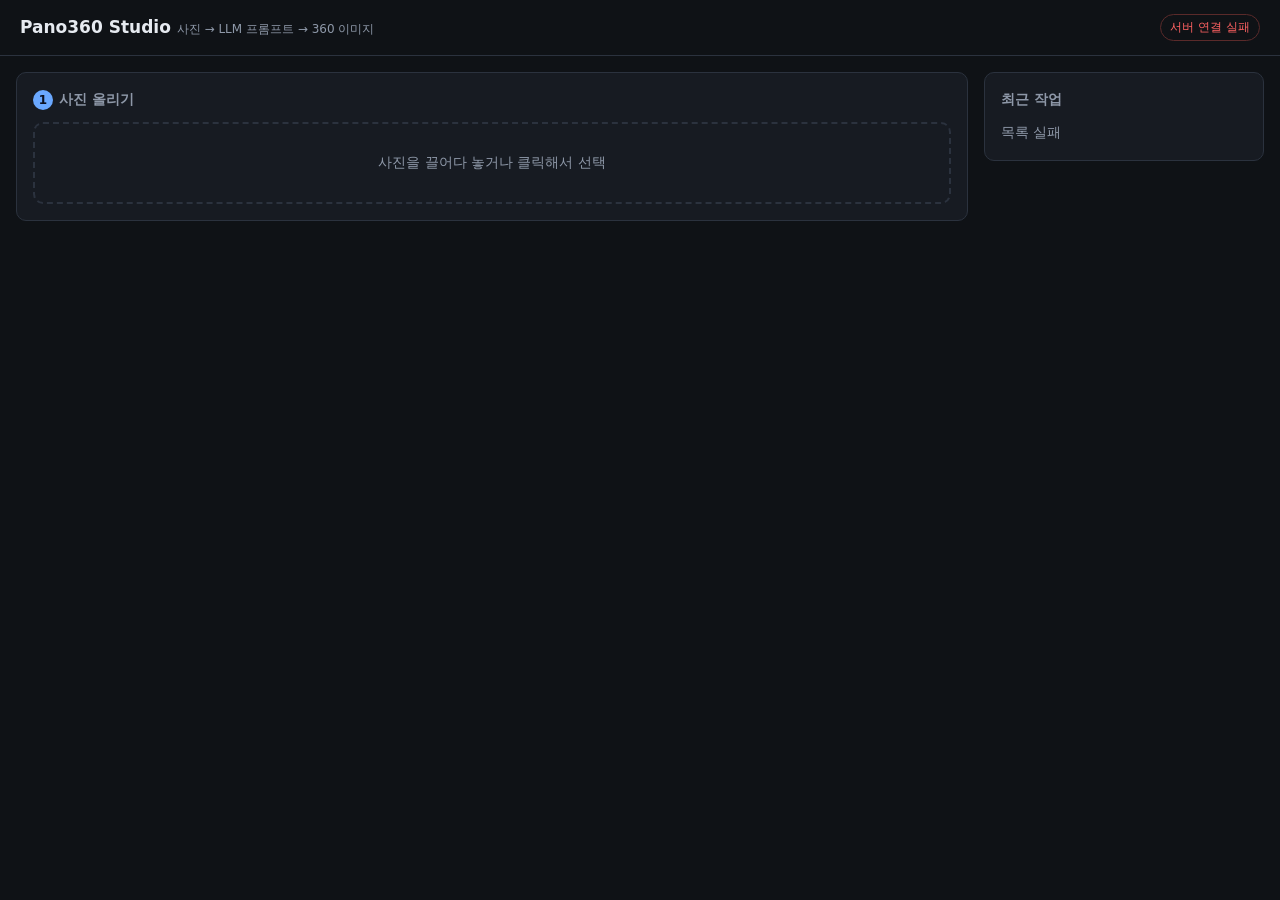
==== pano360_web/static/index.html @ eda64c33 "pix1 웹환경에서 llm을 통한 이미지 분석을 통해 손 쉽게 업스케일 가능 + 이음새를 최소화한 모델로 변경 + 화질 상승에 한계를 아직 고민중" ====
<!doctype html>
<html lang="ko">
<head>
<meta charset="utf-8">
<meta name="viewport" content="width=device-width, initial-scale=1">
<title>Pano360 Studio</title>
<style>
  :root{--bg:#0f1216;--panel:#171b22;--panel2:#1d222b;--line:#2b323e;--ink:#e6eaf0;--muted:#8e98a8;--acc:#6aa8ff;--ok:#3ecf8e;--warn:#f5a524;--err:#ff6262;color-scheme:dark}
  *{box-sizing:border-box}
  body{margin:0;background:var(--bg);color:var(--ink);font:14px/1.55 "Pretendard","Malgun Gothic",system-ui,sans-serif}
  header{display:flex;flex-wrap:wrap;gap:12px;align-items:center;justify-content:space-between;padding:14px 20px;border-bottom:1px solid var(--line);position:sticky;top:0;background:var(--bg);z-index:5}
  h1{font-size:17px;margin:0}
  .chips{display:flex;gap:8px;flex-wrap:wrap}
  .chip{font-size:12px;padding:3px 9px;border-radius:99px;border:1px solid var(--line);color:var(--muted)}
  .chip.ok{color:var(--ok);border-color:#2a5a46}.chip.bad{color:var(--err);border-color:#5a2a2a}
  .wrap{display:grid;grid-template-columns:minmax(0,1fr) 280px;gap:16px;max-width:1400px;margin:0 auto;padding:16px}
  @media(max-width:1000px){.wrap{grid-template-columns:1fr}}
  .card{background:var(--panel);border:1px solid var(--line);border-radius:10px;padding:16px;margin-bottom:16px}
  .card h2{font-size:14px;margin:0 0 12px;color:var(--muted);font-weight:600}
  .step{display:inline-block;width:20px;height:20px;border-radius:50%;background:var(--acc);color:#0b1020;text-align:center;font-size:12px;line-height:20px;margin-right:6px;font-weight:700}
  #drop{border:2px dashed var(--line);border-radius:10px;padding:28px;text-align:center;cursor:pointer;color:var(--muted)}
  #drop.over{border-color:var(--acc);color:var(--ink)}
  .row{display:flex;gap:12px;flex-wrap:wrap;align-items:flex-end}
  .row>*{flex:1 1 160px}
  label{display:block;font-size:12px;color:var(--muted);margin-bottom:4px}
  input,select,textarea{width:100%;background:var(--panel2);color:var(--ink);border:1px solid var(--line);border-radius:6px;padding:7px 9px;font:inherit}
  textarea{min-height:92px;resize:vertical;font-size:13px;line-height:1.45}
  button{background:var(--panel2);color:var(--ink);border:1px solid var(--line);border-radius:6px;padding:9px 14px;font:inherit;cursor:pointer}
  button.primary{background:var(--acc);border-color:var(--acc);color:#0b1020;font-weight:700}
  button:disabled{opacity:.4;cursor:default}
  .muted{color:var(--muted)}.err{color:var(--err)}.warn{color:var(--warn)}
  .src{display:flex;gap:14px;align-items:flex-start;margin-top:12px}
  .src img{max-width:220px;max-height:160px;border-radius:6px;border:1px solid var(--line)}
  .ctrl img{width:100%;border-radius:6px;border:1px solid var(--line);display:block;margin-top:10px;aspect-ratio:2/1;object-fit:contain;background:#000}
  .note{background:var(--panel2);border-radius:8px;padding:10px 12px;margin-top:10px;font-size:13px}
  .bar{height:6px;background:var(--panel2);border-radius:3px;overflow:hidden;margin-top:10px}.bar i{display:block;height:100%;width:0;background:var(--acc);transition:width .3s}
  .results{display:grid;gap:12px}
  .results img{width:100%;border-radius:6px;border:1px solid var(--line);cursor:zoom-in}
  #viewer{width:100%;aspect-ratio:16/9;border-radius:8px;border:1px solid var(--line);background:#000;cursor:grab;display:none;touch-action:none}
  .attempt{border-top:1px solid var(--line);padding:10px 0;font-size:13px}
  .attempt summary{cursor:pointer}
  .runs .r{display:flex;gap:8px;padding:8px;border-radius:6px;cursor:pointer;align-items:center}
  .runs .r:hover{background:var(--panel2)}
  .runs img{width:56px;height:42px;object-fit:cover;border-radius:4px}
  .runs .t{font-size:12px;line-height:1.35;overflow:hidden}
  details>summary{color:var(--muted);cursor:pointer;font-size:12px;margin-top:8px}
  pre{white-space:pre-wrap;word-break:break-word;font-size:12px;background:var(--panel2);padding:10px;border-radius:6px}
  .hidden{display:none}
</style>
</head>
<body>
<header>
  <h1>Pano360 Studio <span class="muted" style="font-weight:400;font-size:12px">사진 → LLM 프롬프트 → 360 이미지</span></h1>
  <div class="chips" id="chips"></div>
</header>

<div class="wrap">
<main>
  <section class="card">
    <h2><span class="step">1</span>사진 올리기</h2>
    <div id="drop">사진을 끌어다 놓거나 클릭해서 선택<input id="file" type="file" accept="image/*" hidden></div>
    <div class="src hidden" id="srcbox">
      <img id="srcimg" alt="">
      <div style="flex:1">
        <div id="srcinfo" class="muted"></div>
        <div id="erpbox" class="note hidden">
          <b>이미 360(2:1) 이미지예요.</b> 다시 생성하지 않고 <b>Quest 3용 8K 화질 개선</b>만 해요
          (이음새 패딩 → AI 업스케일 → 블렌드 → 디더).
          <div class="row" style="margin-top:10px;align-items:center">
            <div style="flex:0 0 240px"><select id="backend2"></select></div>
            <div style="flex:0 0 auto"><button class="primary" id="enhance">8K 화질 개선 실행</button></div>
            <div style="flex:0 0 auto"><button id="polebtn2" title="발밑·하늘 꼭대기를 다시 그린 뒤 8K 화질 개선">발밑·하늘 보정 + 8K</button></div>
          </div>
          <div class="muted" style="font-size:12px;margin-top:6px">일반 사진처럼 다시 360으로 만들고 싶으면 아래 분석을 그대로 써도 돼요(권장하지 않음).</div>
        </div>
        <label style="margin-top:10px">작업자 메모 (선택 · 장소명, 강조할 요소, 피할 것 등)</label>
        <input id="note" placeholder="예: 순천 승선교, 계곡 물소리 느낌. 사람은 넣지 말 것">
        <div class="row" style="margin-top:10px;align-items:center">
          <div style="flex:0 0 220px"><select id="model" title="분석 모델"></select></div>
          <div style="flex:0 0 auto"><button class="primary" id="analyze">LLM으로 프롬프트 분석</button></div>
        </div>
        <span id="anstate" class="muted" style="margin-left:8px"></span>
      </div>
    </div>
  </section>

  <section class="card hidden" id="anacard">
    <h2><span class="step">2</span>분석 결과 · 배치</h2>
    <div class="note" id="summary"></div>
    <div class="note warn" id="tips"></div>
    <div class="row" style="margin-top:14px">
      <div><label>yaw (° · +오른쪽)</label><input type="number" id="yaw" step="1"></div>
      <div><label>pitch (° · +위)</label><input type="number" id="pitch" step="0.5"></div>
      <div><label>가로 화각 hFOV (°) <span id="hfovsrc"></span></label><input type="number" id="hfov" step="1" min="10" max="170"></div>
      <div><label>세로 화각 vFOV (비우면 자동)</label><input type="number" id="vfov" step="1"></div>
    </div>
    <div class="ctrl"><img id="ctrlimg" alt=""></div>
    <div class="muted" style="font-size:12px;margin-top:6px">초록 부분을 AI가 채워요. 사진이 너무 크거나 작게 붙으면 hFOV를, 수평선이 기울어 보이면 pitch를 조정하세요.</div>
  </section>

  <section class="card hidden" id="promptcard">
    <h2><span class="step">3</span>프롬프트 (수정 가능)</h2>
    <label>1차 아웃페인트 · Positive <span class="muted">(LoRA 트리거 문장으로 시작해야 해요)</span></label>
    <textarea id="p_pos"></textarea>
    <label style="margin-top:10px">1차 아웃페인트 · Negative</label>
    <textarea id="p_neg"></textarea>
    <label style="margin-top:10px">이음새 복원 · Positive</label>
    <textarea id="p_spos" style="min-height:70px"></textarea>
    <label style="margin-top:10px">이음새 복원 · Negative</label>
    <textarea id="p_sneg" style="min-height:60px"></textarea>
    <details><summary>LLM 원본 응답 (재료)</summary><pre id="raw"></pre></details>
    <details style="margin-top:6px"><summary>생성 설정 (화질 실험용 · 시드 고정하고 하나씩 바꿔 비교)</summary>
      <div class="row" style="margin-top:8px">
        <div><label>steps</label><input id="g_steps" type="number" min="10" max="60"></div>
        <div><label>CFG <span class="muted">(낮추면 덜 과장·덜 쨍함)</span></label><input id="g_cfg" type="number" step="0.1" min="1" max="8"></div>
        <div><label>LoRA 강도</label><input id="g_lora" type="number" step="0.05" min="0" max="1.5"></div>
        <div><label>이음새 denoise</label><input id="g_seam" type="number" step="0.05" min="0.3" max="1"></div>
      </div>
    </details>

    <div class="row" style="margin-top:14px">
      <div><label>실행 위치</label><select id="backend"></select></div>
      <div><label>시드 (1차)</label><input id="seed1" placeholder="비우면 랜덤"></div>
      <div><label>시드 (이음새)</label><input id="seed2" placeholder="비우면 랜덤"></div>
      <div><button class="primary" id="gen" style="width:100%">360 이미지 생성</button></div>
    </div>
  </section>

  <section class="card hidden" id="jobcard">
    <h2><span class="step">4</span>결과</h2>
    <div id="jobtext" class="muted"></div>
    <div class="bar"><i id="bar"></i></div>
    <canvas id="viewer" title="미리보기 화면 (드래그로 둘러보기 · 휠로 확대). 저장은 아래 '360 이미지 다운로드' 버튼을 쓰세요"></canvas>
    <div class="results" id="results" style="margin-top:12px"></div>
    <div id="attempts" style="margin-top:12px"></div>
  </section>
</main>

<aside>
  <div class="card runs">
    <h2>최근 작업</h2>
    <div id="runs" class="muted">불러오는 중…</div>
  </div>
</aside>
</div>

<script>
const $ = id => document.getElementById(id);
let cfg = null, run = null, timer = null, ctrlTimer = null;

async function api(path, opts = {}) {
  const r = await fetch(path, opts);
  const j = await r.json().catch(() => ({error: `HTTP ${r.status}`}));
  if (!r.ok || j.error) throw new Error(j.error || `HTTP ${r.status}`);
  return j;
}
const post = (path, body) => api(path, {method: "POST", headers: {"Content-Type": "application/json"}, body: JSON.stringify(body)});
const esc = s => String(s ?? "").replace(/[&<>"]/g, c => ({"&":"&amp;","<":"&lt;",">":"&gt;",'"':"&quot;"}[c]));

async function init() {
  try {
    cfg = await api("/api/config");
    const chip = (ok, t) => `<span class="chip ${ok ? "ok" : "bad"}">${t}</span>`;
    $("model").innerHTML = cfg.openai_models.map(m => `<option>${esc(m)}</option>`).join("");
    $("model").value = cfg.openai_model;
    $("chips").innerHTML = chip(cfg.openai_ready, `OpenAI · 기본 ${cfg.openai_model}`) +
      cfg.backends.map(b => chip(b.ok, b.label)).join("") +
      `<span class="chip">${esc(cfg.workflow)}</span>` +
      `<span class="chip" title="${esc(cfg.version)}">v ${esc((cfg.version || "?").split(" ").slice(0, 2).join(" "))}</span>`;
    $("backend").innerHTML = cfg.backends.map(b =>
      `<option value="${b.name}">${esc(b.label)}${b.ok ? "" : " (연결 안 됨)"}</option>`).join("");
    $("backend2").innerHTML = $("backend").innerHTML;
    const first = cfg.backends.find(b => b.ok); if (first) { $("backend").value = first.name; $("backend2").value = first.name; }
    const g = cfg.gen_defaults || {};
    $("g_steps").value = g.steps ?? ""; $("g_cfg").value = g.cfg ?? ""; $("g_lora").value = g.lora_strength ?? ""; $("g_seam").value = g.seam_denoise ?? "";
  } catch (e) { $("chips").innerHTML = `<span class="chip bad">서버 연결 실패</span>`; }
  loadRuns();
}

async function loadRuns() {
  try {
    const rs = await api("/api/runs");
    $("runs").innerHTML = rs.length ? rs.map(r => `
      <div class="r" data-id="${r.run_id}">
        <img src="${r.last && r.last.files[0] ? r.last.files[0].url : r.thumb}" alt="">
        <div class="t"><div>${esc(r.name || r.run_id)}</div><div class="muted">${r.run_id.slice(0, 15)} · ${r.attempts}회</div></div>
      </div>`).join("") : "아직 없어요";
    document.querySelectorAll(".runs .r").forEach(el => el.onclick = () => openRun(el.dataset.id));
  } catch (e) { $("runs").textContent = "목록 실패"; }
}

// ---------- 1. 업로드
async function upload(file) {
  $("srcbox").classList.remove("hidden");
  $("srcimg").src = URL.createObjectURL(file);
  $("srcinfo").textContent = "업로드 중…";
  ["anacard", "promptcard", "jobcard"].forEach(id => $(id).classList.add("hidden"));
  const fd = new FormData(); fd.append("image", file);
  try {
    run = await api("/api/upload", {method: "POST", body: fd});
    $("srcinfo").innerHTML = `${run.width} × ${run.height}px` + (run.is_erp ? " · 360 이미지" : (run.exif_hfov ? ` · EXIF 화각 ${run.exif_hfov}°` : " · EXIF 화각 없음 (LLM이 추정)"));
    $("erpbox").classList.toggle("hidden", !run.is_erp);
    loadRuns();
  } catch (e) { $("srcinfo").innerHTML = `<span class="err">${esc(e.message)}</span>`; }
}

// ---------- 2. 분석
async function analyze() {
  $("analyze").disabled = true; $("anstate").textContent = "분석 중… (10~40초)";
  try {
    const r = await post("/api/analyze", {run_id: run.run_id, note: $("note").value, model: $("model").value});
    showAnalysis(r.analysis, r.placement, r.prompts);
    const u = r.usage || {};
    $("anstate").textContent = `${r.model} · 입력 ${u.input_tokens ?? "?"} / 출력 ${u.output_tokens ?? "?"} 토큰`;
  } catch (e) { $("anstate").innerHTML = `<span class="err">${esc(e.message)}</span>`; }
  $("analyze").disabled = false;
}

function showAnalysis(a, pl, pr) {
  $("anacard").classList.remove("hidden"); $("promptcard").classList.remove("hidden");
  $("summary").textContent = a.summary_ko; $("tips").textContent = "주의 · " + a.tips_ko;
  $("yaw").value = pl.yaw; $("pitch").value = pl.pitch; $("hfov").value = pl.hfov; $("vfov").value = pl.vfov ?? "";
  $("hfovsrc").textContent = pl.hfov_source ? `· ${pl.hfov_source}` : "";
  $("p_pos").value = pr.positive; $("p_neg").value = pr.negative;
  $("p_spos").value = pr.seam_positive; $("p_sneg").value = pr.seam_negative;
  $("raw").textContent = JSON.stringify(a, null, 2);
  refreshControl();
}

const placement = () => ({yaw: +$("yaw").value, pitch: +$("pitch").value, hfov: +$("hfov").value,
                          vfov: $("vfov").value === "" ? null : +$("vfov").value});
function refreshControl() {
  clearTimeout(ctrlTimer);
  ctrlTimer = setTimeout(async () => {
    try { $("ctrlimg").src = (await post("/api/control", {run_id: run.run_id, placement: placement()})).url; }
    catch (e) { console.error(e); }
  }, 300);
}

// ---------- 3. 생성
async function generate() {
  if (!$("p_pos").value.startsWith("Fill the green spaces"))
    if (!confirm("Positive 프롬프트가 LoRA 트리거 문장으로 시작하지 않아요. 그대로 진행할까요?")) return;
  $("gen").disabled = true;
  const seed = v => v.trim() === "" ? null : parseInt(v, 10);
  try {
    const r = await post("/api/generate", {
      run_id: run.run_id, backend: $("backend").value, placement: placement(),
      seed1: seed($("seed1").value), seed2: seed($("seed2").value),
      settings: {steps: +$("g_steps").value || null, cfg: +$("g_cfg").value || null,
                 lora_strength: $("g_lora").value === "" ? null : +$("g_lora").value, seam_denoise: +$("g_seam").value || null},
      prompts: {positive: $("p_pos").value, negative: $("p_neg").value,
                seam_positive: $("p_spos").value, seam_negative: $("p_sneg").value}});
    $("jobcard").classList.remove("hidden"); $("results").innerHTML = ""; $("viewer").style.display = "none";
    $("jobtext").textContent = `#${r.attempt} 대기 중… (seed ${r.seeds.seed1} / ${r.seeds.seed2})`;
    clearInterval(timer); timer = setInterval(() => poll(r.attempt), 1500);
  } catch (e) { alert(e.message); $("gen").disabled = false; }
}

async function poleFix(fromN) {
  const b = $("backend").value || $("backend2").value;
  try {
    const r = await post("/api/generate", {run_id: run.run_id, backend: b, mode: "pole", from_attempt: fromN || null,
      settings: {steps: +$("g_steps").value || null, cfg: +$("g_cfg").value || null}});
    $("jobcard").classList.remove("hidden"); $("results").innerHTML = ""; $("viewer").style.display = "none";
    $("jobtext").textContent = `#${r.attempt} 발밑·하늘 보정 대기 중…`;
    clearInterval(timer); timer = setInterval(() => poll(r.attempt), 1500);
    $("jobcard").scrollIntoView({behavior: "smooth"});
  } catch (e) { alert(e.message); }
}

async function enhance() {
  $("enhance").disabled = true;
  try {
    const r = await post("/api/generate", {run_id: run.run_id, backend: $("backend2").value, mode: "enhance"});
    $("jobcard").classList.remove("hidden"); $("results").innerHTML = ""; $("viewer").style.display = "none";
    $("jobtext").textContent = `#${r.attempt} 화질 개선 대기 중…`;
    clearInterval(timer); timer = setInterval(() => poll(r.attempt), 1500);
  } catch (e) { alert(e.message); }
  $("enhance").disabled = false;
}

async function poll(n) {
  let s;
  try { s = await api(`/api/run/${run.run_id}/attempt/${n}`); } catch (e) { $("jobtext").innerHTML = `<span class="err">${esc(e.message)}</span>`; return; }
  if (s.state === "queued") $("jobtext").textContent = `#${n} 대기열에서 기다리는 중…`;
  else if (s.state === "running") {
    $("jobtext").textContent = `#${n} ${s.node_title || "실행"} 중… ${s.max ? `${s.value}/${s.max}` : ""}`;
    $("bar").style.width = (s.max ? Math.round(s.value / s.max * 100) : 5) + "%";
  } else if (s.state === "done") {
    clearInterval(timer); $("gen").disabled = false; $("bar").style.width = "100%";
    $("jobtext").textContent = `#${n} 완료 · ${s.finished || ""}`;
    showResult(s); loadAttempts(); loadRuns();
  } else if (s.state === "error") {
    clearInterval(timer); $("gen").disabled = false;
    $("jobtext").innerHTML = `<span class="err">#${n} 실패: ${esc(s.error)}</span>`; loadAttempts();
  }
}

function showResult(att) {
  // 결과는 최종 360 한 장만 보여줌 (예전 시도에 남은 2K 등 중간 파일은 숨김)
  const f = att.files.find(x => x.final) || att.files.find(x => x.tag === "8k" || x.tag === "4k") || att.files[0];
  const shown = f ? [f] : [];
  $("results").innerHTML = shown.map(x => `<div>
    <div class="row" style="margin-bottom:8px">
      <a href="${x.jpg || x.url}" download style="flex:0 0 auto"><button class="primary">360 이미지 다운로드 (JPG)</button></a>
      <a href="${x.url}" download style="flex:0 0 auto"><button>원본 PNG</button></a>
      ${x.jpg ? `<a href="#" class="toviewer" data-n="${att.n}" style="flex:0 0 auto"><button>Quest 뷰어에 추가</button></a> <span class="tvstate muted"></span>` : ""}
    </div>
    <a href="${x.jpg || x.url}" target="_blank"><img src="${x.jpg || x.url}" alt="" class="pano"></a>
    <div class="muted dims" style="font-size:12px"></div></div>`).join("");
  const im = $("results").querySelector("img.pano");
  if (im) im.onload = () => { im.parentElement.nextElementSibling.textContent =
      `360 결과 ${im.naturalWidth} × ${im.naturalHeight}px` +
      (att.seam ? ` · 좌우 이음새 ${att.seam.ratio <= 2 ? "양호" : att.seam.ratio <= 3.5 ? "약간 보임" : "눈에 띔 — 다시 생성 권장"} (×${att.seam.ratio})` : "") +
      " · 위 360 뷰어 화면은 미리보기라 저장해도 작은 화면 크기로만 저장돼요"; };
  if (f) $("results").insertAdjacentHTML("beforeend",
    `<div class="note">발밑이 뭉개지거나 하늘 꼭대기가 비어 보이면 →
       <button id="polebtn" data-n="${att.n}">발밑·하늘 보정 + 8K</button>
       <span class="muted" style="font-size:12px">극점 부분만 다시 그려서 합성한 뒤 8K로 다시 만들어요 (새 시도로 저장)</span></div>`);
  if ($("polebtn")) $("polebtn").onclick = () => poleFix(+$("polebtn").dataset.n);
  document.querySelectorAll(".toviewer").forEach(el => el.onclick = async e => {
    e.preventDefault(); const st = el.nextElementSibling || el.parentElement.querySelector(".tvstate"); st.textContent = "복사 중…";
    try { const r = await post(`/api/run/${run.run_id}/attempt/${el.dataset.n}/to_viewer`, {});
          st.textContent = `추가됨 (사진 ${r.count}장) — Unity에서 다시 빌드하세요`; }
    catch (err) { st.innerHTML = `<span class="err">${esc(err.message)}</span>`; }
  });
  if (f) viewer.load(f.jpg || f.url);
}

async function loadAttempts() {
  const m = await api(`/api/run/${run.run_id}`);
  const fmtSet = s => s && Object.keys(s).length ? ` · steps ${s.steps ?? "-"} · CFG ${s.cfg ?? "-"} · LoRA ${s.lora_strength ?? "-"} · seam ${s.seam_denoise ?? "-"}` : "";
  $("attempts").innerHTML = m.attempts.slice().reverse().map(a => {
    const enh = a.mode === "enhance" || a.mode === "pole";
    const head = enh ? `#${a.n} · ${a.backend} · ${a.state} · ${a.mode === "pole" ? `발밑·하늘 보정${a.from_attempt ? ` (#${a.from_attempt} 결과)` : ""} + 8K` : "8K 화질 개선"} · ${a.created}`
                     : `#${a.n} · ${a.backend} · ${a.state} · seed ${a.seeds.seed1}/${a.seeds.seed2}${fmtSet(a.settings)} · ${a.created}`;
    return `<details class="attempt"><summary>${head}</summary>
      ${(a.files.filter(f => f.final).slice(0, 1).concat(a.files.some(f => f.final) ? [] : a.files.slice(-1))).map(f => `<a href="#" data-url="${f.jpg || f.url}" class="show" style="color:var(--acc);margin-right:10px">360 보기</a>`).join("")}
      ${enh ? "" : `<a href="#" data-n="${a.n}" class="reuse" style="color:var(--acc)">이 설정 다시 불러오기</a>
      <pre>${esc(a.prompts.positive)}\n\nNEG: ${esc(a.prompts.negative)}\n\nyaw ${a.placement.yaw} · pitch ${a.placement.pitch} · hFOV ${a.placement.hfov}</pre>`}
      ${a.error ? `<div class="err">${esc(a.error)}</div>` : ""}
    </details>`;
  }).join("");
  document.querySelectorAll(".attempt .show").forEach(el => el.onclick = e => { e.preventDefault(); viewer.load(el.dataset.url); });
  document.querySelectorAll(".attempt .reuse").forEach(el => el.onclick = e => {
    e.preventDefault(); const a = m.attempts[+el.dataset.n - 1];
    showAnalysis(m.analysis, a.placement, a.prompts); $("seed1").value = a.seeds.seed1; $("seed2").value = a.seeds.seed2;
    const s = a.settings || {};
    if (s.steps) $("g_steps").value = s.steps; if (s.cfg) $("g_cfg").value = s.cfg;
    if (s.lora_strength != null) $("g_lora").value = s.lora_strength; if (s.seam_denoise) $("g_seam").value = s.seam_denoise;
    $("promptcard").scrollIntoView({behavior: "smooth"});
  });
  return m;
}

async function openRun(id) {
  const m = await api(`/api/run/${id}`);
  run = m;
  $("srcbox").classList.remove("hidden"); $("srcimg").src = `/runs/${id}/source${m.source_ext}`;
  $("srcinfo").textContent = `${m.width} × ${m.height}px · ${m.original_name || ""}`;
  $("note").value = m.note || "";
  if (m.model) $("model").value = m.model;
  $("erpbox").classList.toggle("hidden", !m.is_erp);
  if (m.analysis) {
    const last = m.attempts[m.attempts.length - 1];
    showAnalysis(m.analysis, last ? last.placement : m.placement, last ? last.prompts : m.prompts);
  } else ["anacard", "promptcard"].forEach(x => $(x).classList.add("hidden"));
  if (m.attempts.length) {
    $("jobcard").classList.remove("hidden"); $("bar").style.width = "0";
    const done = m.attempts.slice().reverse().find(a => a.files.length);
    $("results").innerHTML = ""; $("viewer").style.display = "none"; $("jobtext").textContent = "";
    if (done) showResult(done);
    const pending = m.attempts.find(a => a.state !== "done" && a.state !== "error");
    if (pending) { clearInterval(timer); timer = setInterval(() => poll(pending.n), 1500); }
    loadAttempts();
  } else $("jobcard").classList.add("hidden");
  window.scrollTo({top: 0, behavior: "smooth"});
}

// ---------- 360 뷰어 (WebGL, 라이브러리 없음)
const viewer = (() => {
  const cv = $("viewer"); let gl, prog, tex, yaw = 0, pitch = 0, fov = 90, drag = null, ready = false;
  const vs = `attribute vec2 p;varying vec2 v;void main(){v=p;gl_Position=vec4(p,0.,1.);}`;
  const fs = `precision highp float;varying vec2 v;uniform sampler2D t;uniform float yaw,pitch,th,asp;
    void main(){vec3 d=normalize(vec3(v.x*th*asp,v.y*th,1.));
      float cp=cos(pitch),sp=sin(pitch);d=vec3(d.x,d.y*cp+d.z*sp,-d.y*sp+d.z*cp);
      float cy=cos(yaw),sy=sin(yaw);d=vec3(d.x*cy+d.z*sy,d.y,-d.x*sy+d.z*cy);
      float lon=atan(d.x,d.z),lat=asin(clamp(d.y,-1.,1.));
      gl_FragColor=texture2D(t,vec2(fract(lon/6.2831853+.5),.5-lat/3.1415927));}`;
  function setup() {
    gl = cv.getContext("webgl"); if (!gl) return false;
    const sh = (type, src) => { const s = gl.createShader(type); gl.shaderSource(s, src); gl.compileShader(s); return s; };
    prog = gl.createProgram(); gl.attachShader(prog, sh(gl.VERTEX_SHADER, vs)); gl.attachShader(prog, sh(gl.FRAGMENT_SHADER, fs));
    gl.linkProgram(prog); gl.useProgram(prog);
    const b = gl.createBuffer(); gl.bindBuffer(gl.ARRAY_BUFFER, b);
    gl.bufferData(gl.ARRAY_BUFFER, new Float32Array([-1,-1,1,-1,-1,1,1,1]), gl.STATIC_DRAW);
    const loc = gl.getAttribLocation(prog, "p"); gl.enableVertexAttribArray(loc); gl.vertexAttribPointer(loc, 2, gl.FLOAT, false, 0, 0);
    tex = gl.createTexture(); gl.bindTexture(gl.TEXTURE_2D, tex);
    [gl.TEXTURE_WRAP_S, gl.TEXTURE_WRAP_T].forEach(k => gl.texParameteri(gl.TEXTURE_2D, k, gl.CLAMP_TO_EDGE));
    gl.texParameteri(gl.TEXTURE_2D, gl.TEXTURE_MIN_FILTER, gl.LINEAR); gl.texParameteri(gl.TEXTURE_2D, gl.TEXTURE_MAG_FILTER, gl.LINEAR);
    cv.addEventListener("contextmenu", e => e.preventDefault());   // 미리보기 화면 저장 방지 (작은 해상도라 혼동)
    cv.addEventListener("pointerdown", e => { drag = [e.clientX, e.clientY, yaw, pitch]; cv.setPointerCapture(e.pointerId); });
    cv.addEventListener("pointermove", e => { if (!drag) return; const k = fov / cv.clientHeight * Math.PI / 180;
      yaw = drag[2] - (e.clientX - drag[0]) * k; pitch = Math.max(-1.5, Math.min(1.5, drag[3] + (e.clientY - drag[1]) * k)); draw(); });
    cv.addEventListener("pointerup", () => drag = null);
    cv.addEventListener("wheel", e => { e.preventDefault(); fov = Math.max(30, Math.min(120, fov + e.deltaY * 0.05)); draw(); }, {passive: false});
    window.addEventListener("resize", draw);
    return true;
  }
  function draw() {
    if (!ready) return;
    const w = cv.clientWidth * devicePixelRatio, h = cv.clientHeight * devicePixelRatio;
    if (cv.width !== w || cv.height !== h) { cv.width = w; cv.height = h; }
    gl.viewport(0, 0, w, h);
    gl.uniform1f(gl.getUniformLocation(prog, "yaw"), yaw); gl.uniform1f(gl.getUniformLocation(prog, "pitch"), pitch);
    gl.uniform1f(gl.getUniformLocation(prog, "th"), Math.tan(fov * Math.PI / 360)); gl.uniform1f(gl.getUniformLocation(prog, "asp"), w / h);
    gl.drawArrays(gl.TRIANGLE_STRIP, 0, 4);
  }
  return { load(url) {
    cv.style.display = "block";
    if (!gl && !setup()) { cv.style.display = "none"; return; }
    const im = new Image(); im.onload = () => {
      let src = im; const max = gl.getParameter(gl.MAX_TEXTURE_SIZE);
      if (im.width > max) { const c = document.createElement("canvas"); c.width = max; c.height = max / 2; c.getContext("2d").drawImage(im, 0, 0, c.width, c.height); src = c; }
      gl.bindTexture(gl.TEXTURE_2D, tex); gl.texImage2D(gl.TEXTURE_2D, 0, gl.RGB, gl.RGB, gl.UNSIGNED_BYTE, src);
      ready = true; draw(); };
    im.src = url;
  }};
})();

// ---------- 이벤트
$("drop").onclick = () => $("file").click();
$("file").onchange = e => e.target.files[0] && upload(e.target.files[0]);
["dragenter", "dragover"].forEach(t => $("drop").addEventListener(t, e => { e.preventDefault(); $("drop").classList.add("over"); }));
["dragleave", "drop"].forEach(t => $("drop").addEventListener(t, e => { e.preventDefault(); $("drop").classList.remove("over"); }));
$("drop").addEventListener("drop", e => e.dataTransfer.files[0] && upload(e.dataTransfer.files[0]));
$("analyze").onclick = analyze;
["yaw", "pitch", "hfov", "vfov"].forEach(id => $(id).addEventListener("input", refreshControl));
$("gen").onclick = generate;
$("enhance").onclick = enhance;
$("polebtn2").onclick = () => poleFix(null);
init();
</script>
</body>
</html>
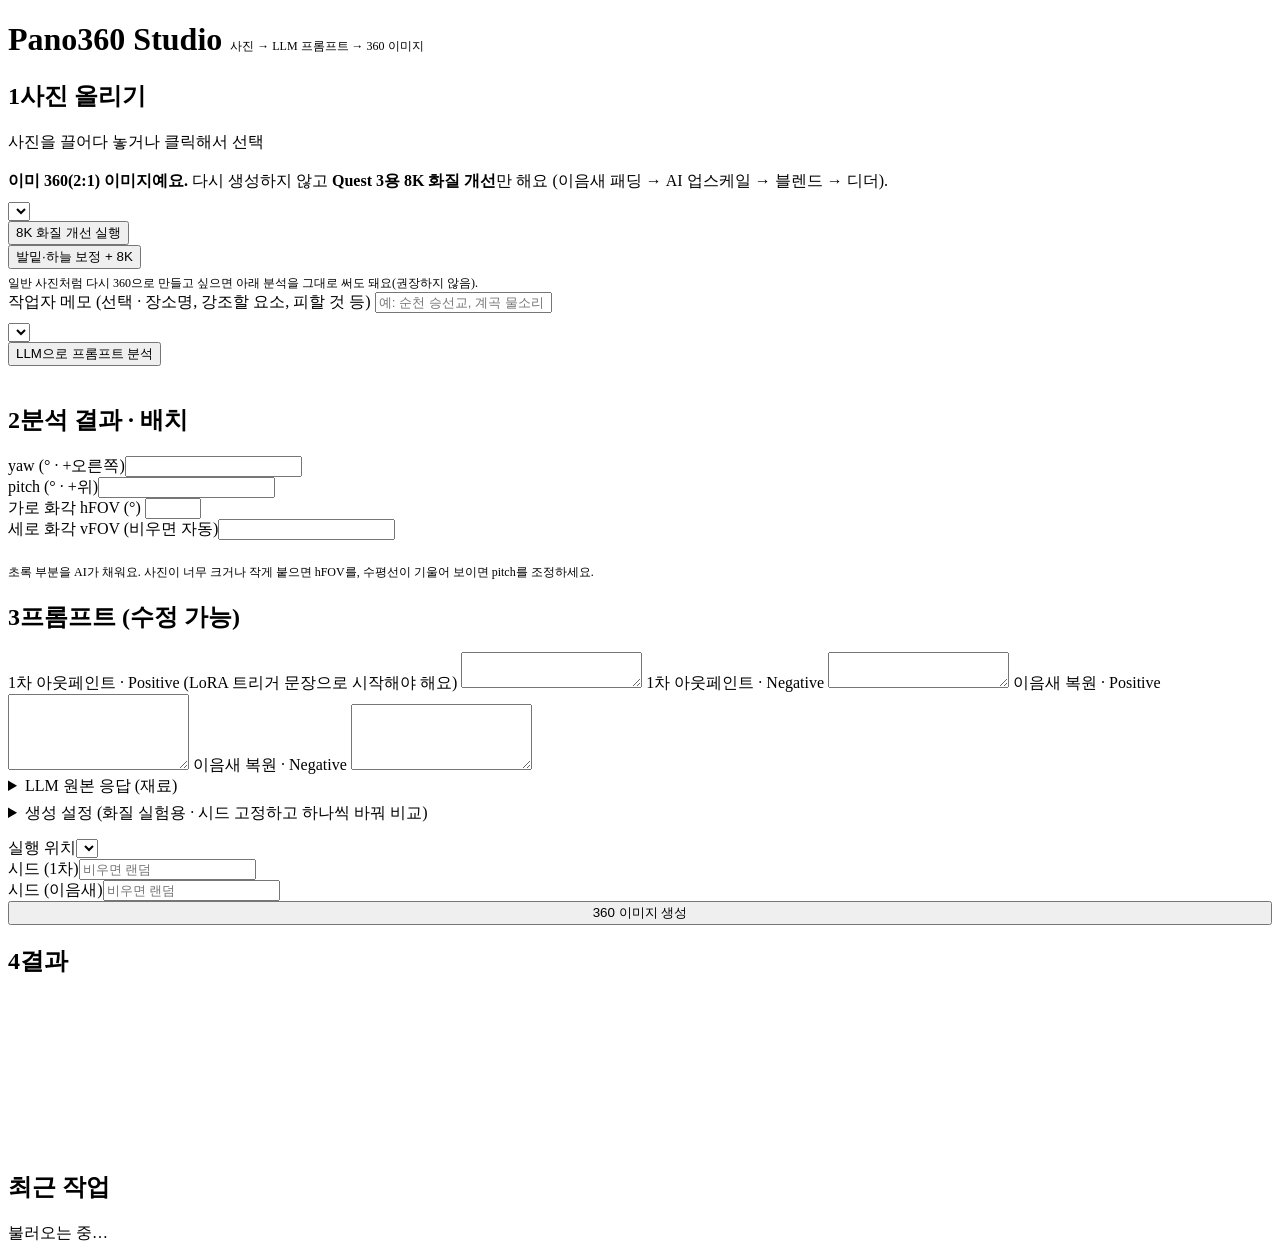
==== commit 3f32be6c: "gpt edit gpt edit" ====
--- a/pano360_web/static/index.html
+++ b/pano360_web/static/index.html
@@ -4,49 +4,7 @@
 <meta charset="utf-8">
 <meta name="viewport" content="width=device-width, initial-scale=1">
 <title>Pano360 Studio</title>
-<style>
-  :root{--bg:#0f1216;--panel:#171b22;--panel2:#1d222b;--line:#2b323e;--ink:#e6eaf0;--muted:#8e98a8;--acc:#6aa8ff;--ok:#3ecf8e;--warn:#f5a524;--err:#ff6262;color-scheme:dark}
-  *{box-sizing:border-box}
-  body{margin:0;background:var(--bg);color:var(--ink);font:14px/1.55 "Pretendard","Malgun Gothic",system-ui,sans-serif}
-  header{display:flex;flex-wrap:wrap;gap:12px;align-items:center;justify-content:space-between;padding:14px 20px;border-bottom:1px solid var(--line);position:sticky;top:0;background:var(--bg);z-index:5}
-  h1{font-size:17px;margin:0}
-  .chips{display:flex;gap:8px;flex-wrap:wrap}
-  .chip{font-size:12px;padding:3px 9px;border-radius:99px;border:1px solid var(--line);color:var(--muted)}
-  .chip.ok{color:var(--ok);border-color:#2a5a46}.chip.bad{color:var(--err);border-color:#5a2a2a}
-  .wrap{display:grid;grid-template-columns:minmax(0,1fr) 280px;gap:16px;max-width:1400px;margin:0 auto;padding:16px}
-  @media(max-width:1000px){.wrap{grid-template-columns:1fr}}
-  .card{background:var(--panel);border:1px solid var(--line);border-radius:10px;padding:16px;margin-bottom:16px}
-  .card h2{font-size:14px;margin:0 0 12px;color:var(--muted);font-weight:600}
-  .step{display:inline-block;width:20px;height:20px;border-radius:50%;background:var(--acc);color:#0b1020;text-align:center;font-size:12px;line-height:20px;margin-right:6px;font-weight:700}
-  #drop{border:2px dashed var(--line);border-radius:10px;padding:28px;text-align:center;cursor:pointer;color:var(--muted)}
-  #drop.over{border-color:var(--acc);color:var(--ink)}
-  .row{display:flex;gap:12px;flex-wrap:wrap;align-items:flex-end}
-  .row>*{flex:1 1 160px}
-  label{display:block;font-size:12px;color:var(--muted);margin-bottom:4px}
-  input,select,textarea{width:100%;background:var(--panel2);color:var(--ink);border:1px solid var(--line);border-radius:6px;padding:7px 9px;font:inherit}
-  textarea{min-height:92px;resize:vertical;font-size:13px;line-height:1.45}
-  button{background:var(--panel2);color:var(--ink);border:1px solid var(--line);border-radius:6px;padding:9px 14px;font:inherit;cursor:pointer}
-  button.primary{background:var(--acc);border-color:var(--acc);color:#0b1020;font-weight:700}
-  button:disabled{opacity:.4;cursor:default}
-  .muted{color:var(--muted)}.err{color:var(--err)}.warn{color:var(--warn)}
-  .src{display:flex;gap:14px;align-items:flex-start;margin-top:12px}
-  .src img{max-width:220px;max-height:160px;border-radius:6px;border:1px solid var(--line)}
-  .ctrl img{width:100%;border-radius:6px;border:1px solid var(--line);display:block;margin-top:10px;aspect-ratio:2/1;object-fit:contain;background:#000}
-  .note{background:var(--panel2);border-radius:8px;padding:10px 12px;margin-top:10px;font-size:13px}
-  .bar{height:6px;background:var(--panel2);border-radius:3px;overflow:hidden;margin-top:10px}.bar i{display:block;height:100%;width:0;background:var(--acc);transition:width .3s}
-  .results{display:grid;gap:12px}
-  .results img{width:100%;border-radius:6px;border:1px solid var(--line);cursor:zoom-in}
-  #viewer{width:100%;aspect-ratio:16/9;border-radius:8px;border:1px solid var(--line);background:#000;cursor:grab;display:none;touch-action:none}
-  .attempt{border-top:1px solid var(--line);padding:10px 0;font-size:13px}
-  .attempt summary{cursor:pointer}
-  .runs .r{display:flex;gap:8px;padding:8px;border-radius:6px;cursor:pointer;align-items:center}
-  .runs .r:hover{background:var(--panel2)}
-  .runs img{width:56px;height:42px;object-fit:cover;border-radius:4px}
-  .runs .t{font-size:12px;line-height:1.35;overflow:hidden}
-  details>summary{color:var(--muted);cursor:pointer;font-size:12px;margin-top:8px}
-  pre{white-space:pre-wrap;word-break:break-word;font-size:12px;background:var(--panel2);padding:10px;border-radius:6px}
-  .hidden{display:none}
-</style>
+<link rel="stylesheet" href="/static/style.css">
 </head>
 <body>
 <header>
@@ -144,303 +102,6 @@
 </aside>
 </div>
 
-<script>
-const $ = id => document.getElementById(id);
-let cfg = null, run = null, timer = null, ctrlTimer = null;
-
-async function api(path, opts = {}) {
-  const r = await fetch(path, opts);
-  const j = await r.json().catch(() => ({error: `HTTP ${r.status}`}));
-  if (!r.ok || j.error) throw new Error(j.error || `HTTP ${r.status}`);
-  return j;
-}
-const post = (path, body) => api(path, {method: "POST", headers: {"Content-Type": "application/json"}, body: JSON.stringify(body)});
-const esc = s => String(s ?? "").replace(/[&<>"]/g, c => ({"&":"&amp;","<":"&lt;",">":"&gt;",'"':"&quot;"}[c]));
-
-async function init() {
-  try {
-    cfg = await api("/api/config");
-    const chip = (ok, t) => `<span class="chip ${ok ? "ok" : "bad"}">${t}</span>`;
-    $("model").innerHTML = cfg.openai_models.map(m => `<option>${esc(m)}</option>`).join("");
-    $("model").value = cfg.openai_model;
-    $("chips").innerHTML = chip(cfg.openai_ready, `OpenAI · 기본 ${cfg.openai_model}`) +
-      cfg.backends.map(b => chip(b.ok, b.label)).join("") +
-      `<span class="chip">${esc(cfg.workflow)}</span>` +
-      `<span class="chip" title="${esc(cfg.version)}">v ${esc((cfg.version || "?").split(" ").slice(0, 2).join(" "))}</span>`;
-    $("backend").innerHTML = cfg.backends.map(b =>
-      `<option value="${b.name}">${esc(b.label)}${b.ok ? "" : " (연결 안 됨)"}</option>`).join("");
-    $("backend2").innerHTML = $("backend").innerHTML;
-    const first = cfg.backends.find(b => b.ok); if (first) { $("backend").value = first.name; $("backend2").value = first.name; }
-    const g = cfg.gen_defaults || {};
-    $("g_steps").value = g.steps ?? ""; $("g_cfg").value = g.cfg ?? ""; $("g_lora").value = g.lora_strength ?? ""; $("g_seam").value = g.seam_denoise ?? "";
-  } catch (e) { $("chips").innerHTML = `<span class="chip bad">서버 연결 실패</span>`; }
-  loadRuns();
-}
-
-async function loadRuns() {
-  try {
-    const rs = await api("/api/runs");
-    $("runs").innerHTML = rs.length ? rs.map(r => `
-      <div class="r" data-id="${r.run_id}">
-        <img src="${r.last && r.last.files[0] ? r.last.files[0].url : r.thumb}" alt="">
-        <div class="t"><div>${esc(r.name || r.run_id)}</div><div class="muted">${r.run_id.slice(0, 15)} · ${r.attempts}회</div></div>
-      </div>`).join("") : "아직 없어요";
-    document.querySelectorAll(".runs .r").forEach(el => el.onclick = () => openRun(el.dataset.id));
-  } catch (e) { $("runs").textContent = "목록 실패"; }
-}
-
-// ---------- 1. 업로드
-async function upload(file) {
-  $("srcbox").classList.remove("hidden");
-  $("srcimg").src = URL.createObjectURL(file);
-  $("srcinfo").textContent = "업로드 중…";
-  ["anacard", "promptcard", "jobcard"].forEach(id => $(id).classList.add("hidden"));
-  const fd = new FormData(); fd.append("image", file);
-  try {
-    run = await api("/api/upload", {method: "POST", body: fd});
-    $("srcinfo").innerHTML = `${run.width} × ${run.height}px` + (run.is_erp ? " · 360 이미지" : (run.exif_hfov ? ` · EXIF 화각 ${run.exif_hfov}°` : " · EXIF 화각 없음 (LLM이 추정)"));
-    $("erpbox").classList.toggle("hidden", !run.is_erp);
-    loadRuns();
-  } catch (e) { $("srcinfo").innerHTML = `<span class="err">${esc(e.message)}</span>`; }
-}
-
-// ---------- 2. 분석
-async function analyze() {
-  $("analyze").disabled = true; $("anstate").textContent = "분석 중… (10~40초)";
-  try {
-    const r = await post("/api/analyze", {run_id: run.run_id, note: $("note").value, model: $("model").value});
-    showAnalysis(r.analysis, r.placement, r.prompts);
-    const u = r.usage || {};
-    $("anstate").textContent = `${r.model} · 입력 ${u.input_tokens ?? "?"} / 출력 ${u.output_tokens ?? "?"} 토큰`;
-  } catch (e) { $("anstate").innerHTML = `<span class="err">${esc(e.message)}</span>`; }
-  $("analyze").disabled = false;
-}
-
-function showAnalysis(a, pl, pr) {
-  $("anacard").classList.remove("hidden"); $("promptcard").classList.remove("hidden");
-  $("summary").textContent = a.summary_ko; $("tips").textContent = "주의 · " + a.tips_ko;
-  $("yaw").value = pl.yaw; $("pitch").value = pl.pitch; $("hfov").value = pl.hfov; $("vfov").value = pl.vfov ?? "";
-  $("hfovsrc").textContent = pl.hfov_source ? `· ${pl.hfov_source}` : "";
-  $("p_pos").value = pr.positive; $("p_neg").value = pr.negative;
-  $("p_spos").value = pr.seam_positive; $("p_sneg").value = pr.seam_negative;
-  $("raw").textContent = JSON.stringify(a, null, 2);
-  refreshControl();
-}
-
-const placement = () => ({yaw: +$("yaw").value, pitch: +$("pitch").value, hfov: +$("hfov").value,
-                          vfov: $("vfov").value === "" ? null : +$("vfov").value});
-function refreshControl() {
-  clearTimeout(ctrlTimer);
-  ctrlTimer = setTimeout(async () => {
-    try { $("ctrlimg").src = (await post("/api/control", {run_id: run.run_id, placement: placement()})).url; }
-    catch (e) { console.error(e); }
-  }, 300);
-}
-
-// ---------- 3. 생성
-async function generate() {
-  if (!$("p_pos").value.startsWith("Fill the green spaces"))
-    if (!confirm("Positive 프롬프트가 LoRA 트리거 문장으로 시작하지 않아요. 그대로 진행할까요?")) return;
-  $("gen").disabled = true;
-  const seed = v => v.trim() === "" ? null : parseInt(v, 10);
-  try {
-    const r = await post("/api/generate", {
-      run_id: run.run_id, backend: $("backend").value, placement: placement(),
-      seed1: seed($("seed1").value), seed2: seed($("seed2").value),
-      settings: {steps: +$("g_steps").value || null, cfg: +$("g_cfg").value || null,
-                 lora_strength: $("g_lora").value === "" ? null : +$("g_lora").value, seam_denoise: +$("g_seam").value || null},
-      prompts: {positive: $("p_pos").value, negative: $("p_neg").value,
-                seam_positive: $("p_spos").value, seam_negative: $("p_sneg").value}});
-    $("jobcard").classList.remove("hidden"); $("results").innerHTML = ""; $("viewer").style.display = "none";
-    $("jobtext").textContent = `#${r.attempt} 대기 중… (seed ${r.seeds.seed1} / ${r.seeds.seed2})`;
-    clearInterval(timer); timer = setInterval(() => poll(r.attempt), 1500);
-  } catch (e) { alert(e.message); $("gen").disabled = false; }
-}
-
-async function poleFix(fromN) {
-  const b = $("backend").value || $("backend2").value;
-  try {
-    const r = await post("/api/generate", {run_id: run.run_id, backend: b, mode: "pole", from_attempt: fromN || null,
-      settings: {steps: +$("g_steps").value || null, cfg: +$("g_cfg").value || null}});
-    $("jobcard").classList.remove("hidden"); $("results").innerHTML = ""; $("viewer").style.display = "none";
-    $("jobtext").textContent = `#${r.attempt} 발밑·하늘 보정 대기 중…`;
-    clearInterval(timer); timer = setInterval(() => poll(r.attempt), 1500);
-    $("jobcard").scrollIntoView({behavior: "smooth"});
-  } catch (e) { alert(e.message); }
-}
-
-async function enhance() {
-  $("enhance").disabled = true;
-  try {
-    const r = await post("/api/generate", {run_id: run.run_id, backend: $("backend2").value, mode: "enhance"});
-    $("jobcard").classList.remove("hidden"); $("results").innerHTML = ""; $("viewer").style.display = "none";
-    $("jobtext").textContent = `#${r.attempt} 화질 개선 대기 중…`;
-    clearInterval(timer); timer = setInterval(() => poll(r.attempt), 1500);
-  } catch (e) { alert(e.message); }
-  $("enhance").disabled = false;
-}
-
-async function poll(n) {
-  let s;
-  try { s = await api(`/api/run/${run.run_id}/attempt/${n}`); } catch (e) { $("jobtext").innerHTML = `<span class="err">${esc(e.message)}</span>`; return; }
-  if (s.state === "queued") $("jobtext").textContent = `#${n} 대기열에서 기다리는 중…`;
-  else if (s.state === "running") {
-    $("jobtext").textContent = `#${n} ${s.node_title || "실행"} 중… ${s.max ? `${s.value}/${s.max}` : ""}`;
-    $("bar").style.width = (s.max ? Math.round(s.value / s.max * 100) : 5) + "%";
-  } else if (s.state === "done") {
-    clearInterval(timer); $("gen").disabled = false; $("bar").style.width = "100%";
-    $("jobtext").textContent = `#${n} 완료 · ${s.finished || ""}`;
-    showResult(s); loadAttempts(); loadRuns();
-  } else if (s.state === "error") {
-    clearInterval(timer); $("gen").disabled = false;
-    $("jobtext").innerHTML = `<span class="err">#${n} 실패: ${esc(s.error)}</span>`; loadAttempts();
-  }
-}
-
-function showResult(att) {
-  // 결과는 최종 360 한 장만 보여줌 (예전 시도에 남은 2K 등 중간 파일은 숨김)
-  const f = att.files.find(x => x.final) || att.files.find(x => x.tag === "8k" || x.tag === "4k") || att.files[0];
-  const shown = f ? [f] : [];
-  $("results").innerHTML = shown.map(x => `<div>
-    <div class="row" style="margin-bottom:8px">
-      <a href="${x.jpg || x.url}" download style="flex:0 0 auto"><button class="primary">360 이미지 다운로드 (JPG)</button></a>
-      <a href="${x.url}" download style="flex:0 0 auto"><button>원본 PNG</button></a>
-      ${x.jpg ? `<a href="#" class="toviewer" data-n="${att.n}" style="flex:0 0 auto"><button>Quest 뷰어에 추가</button></a> <span class="tvstate muted"></span>` : ""}
-    </div>
-    <a href="${x.jpg || x.url}" target="_blank"><img src="${x.jpg || x.url}" alt="" class="pano"></a>
-    <div class="muted dims" style="font-size:12px"></div></div>`).join("");
-  const im = $("results").querySelector("img.pano");
-  if (im) im.onload = () => { im.parentElement.nextElementSibling.textContent =
-      `360 결과 ${im.naturalWidth} × ${im.naturalHeight}px` +
-      (att.seam ? ` · 좌우 이음새 ${att.seam.ratio <= 2 ? "양호" : att.seam.ratio <= 3.5 ? "약간 보임" : "눈에 띔 — 다시 생성 권장"} (×${att.seam.ratio})` : "") +
-      " · 위 360 뷰어 화면은 미리보기라 저장해도 작은 화면 크기로만 저장돼요"; };
-  if (f) $("results").insertAdjacentHTML("beforeend",
-    `<div class="note">발밑이 뭉개지거나 하늘 꼭대기가 비어 보이면 →
-       <button id="polebtn" data-n="${att.n}">발밑·하늘 보정 + 8K</button>
-       <span class="muted" style="font-size:12px">극점 부분만 다시 그려서 합성한 뒤 8K로 다시 만들어요 (새 시도로 저장)</span></div>`);
-  if ($("polebtn")) $("polebtn").onclick = () => poleFix(+$("polebtn").dataset.n);
-  document.querySelectorAll(".toviewer").forEach(el => el.onclick = async e => {
-    e.preventDefault(); const st = el.nextElementSibling || el.parentElement.querySelector(".tvstate"); st.textContent = "복사 중…";
-    try { const r = await post(`/api/run/${run.run_id}/attempt/${el.dataset.n}/to_viewer`, {});
-          st.textContent = `추가됨 (사진 ${r.count}장) — Unity에서 다시 빌드하세요`; }
-    catch (err) { st.innerHTML = `<span class="err">${esc(err.message)}</span>`; }
-  });
-  if (f) viewer.load(f.jpg || f.url);
-}
-
-async function loadAttempts() {
-  const m = await api(`/api/run/${run.run_id}`);
-  const fmtSet = s => s && Object.keys(s).length ? ` · steps ${s.steps ?? "-"} · CFG ${s.cfg ?? "-"} · LoRA ${s.lora_strength ?? "-"} · seam ${s.seam_denoise ?? "-"}` : "";
-  $("attempts").innerHTML = m.attempts.slice().reverse().map(a => {
-    const enh = a.mode === "enhance" || a.mode === "pole";
-    const head = enh ? `#${a.n} · ${a.backend} · ${a.state} · ${a.mode === "pole" ? `발밑·하늘 보정${a.from_attempt ? ` (#${a.from_attempt} 결과)` : ""} + 8K` : "8K 화질 개선"} · ${a.created}`
-                     : `#${a.n} · ${a.backend} · ${a.state} · seed ${a.seeds.seed1}/${a.seeds.seed2}${fmtSet(a.settings)} · ${a.created}`;
-    return `<details class="attempt"><summary>${head}</summary>
-      ${(a.files.filter(f => f.final).slice(0, 1).concat(a.files.some(f => f.final) ? [] : a.files.slice(-1))).map(f => `<a href="#" data-url="${f.jpg || f.url}" class="show" style="color:var(--acc);margin-right:10px">360 보기</a>`).join("")}
-      ${enh ? "" : `<a href="#" data-n="${a.n}" class="reuse" style="color:var(--acc)">이 설정 다시 불러오기</a>
-      <pre>${esc(a.prompts.positive)}\n\nNEG: ${esc(a.prompts.negative)}\n\nyaw ${a.placement.yaw} · pitch ${a.placement.pitch} · hFOV ${a.placement.hfov}</pre>`}
-      ${a.error ? `<div class="err">${esc(a.error)}</div>` : ""}
-    </details>`;
-  }).join("");
-  document.querySelectorAll(".attempt .show").forEach(el => el.onclick = e => { e.preventDefault(); viewer.load(el.dataset.url); });
-  document.querySelectorAll(".attempt .reuse").forEach(el => el.onclick = e => {
-    e.preventDefault(); const a = m.attempts[+el.dataset.n - 1];
-    showAnalysis(m.analysis, a.placement, a.prompts); $("seed1").value = a.seeds.seed1; $("seed2").value = a.seeds.seed2;
-    const s = a.settings || {};
-    if (s.steps) $("g_steps").value = s.steps; if (s.cfg) $("g_cfg").value = s.cfg;
-    if (s.lora_strength != null) $("g_lora").value = s.lora_strength; if (s.seam_denoise) $("g_seam").value = s.seam_denoise;
-    $("promptcard").scrollIntoView({behavior: "smooth"});
-  });
-  return m;
-}
-
-async function openRun(id) {
-  const m = await api(`/api/run/${id}`);
-  run = m;
-  $("srcbox").classList.remove("hidden"); $("srcimg").src = `/runs/${id}/source${m.source_ext}`;
-  $("srcinfo").textContent = `${m.width} × ${m.height}px · ${m.original_name || ""}`;
-  $("note").value = m.note || "";
-  if (m.model) $("model").value = m.model;
-  $("erpbox").classList.toggle("hidden", !m.is_erp);
-  if (m.analysis) {
-    const last = m.attempts[m.attempts.length - 1];
-    showAnalysis(m.analysis, last ? last.placement : m.placement, last ? last.prompts : m.prompts);
-  } else ["anacard", "promptcard"].forEach(x => $(x).classList.add("hidden"));
-  if (m.attempts.length) {
-    $("jobcard").classList.remove("hidden"); $("bar").style.width = "0";
-    const done = m.attempts.slice().reverse().find(a => a.files.length);
-    $("results").innerHTML = ""; $("viewer").style.display = "none"; $("jobtext").textContent = "";
-    if (done) showResult(done);
-    const pending = m.attempts.find(a => a.state !== "done" && a.state !== "error");
-    if (pending) { clearInterval(timer); timer = setInterval(() => poll(pending.n), 1500); }
-    loadAttempts();
-  } else $("jobcard").classList.add("hidden");
-  window.scrollTo({top: 0, behavior: "smooth"});
-}
-
-// ---------- 360 뷰어 (WebGL, 라이브러리 없음)
-const viewer = (() => {
-  const cv = $("viewer"); let gl, prog, tex, yaw = 0, pitch = 0, fov = 90, drag = null, ready = false;
-  const vs = `attribute vec2 p;varying vec2 v;void main(){v=p;gl_Position=vec4(p,0.,1.);}`;
-  const fs = `precision highp float;varying vec2 v;uniform sampler2D t;uniform float yaw,pitch,th,asp;
-    void main(){vec3 d=normalize(vec3(v.x*th*asp,v.y*th,1.));
-      float cp=cos(pitch),sp=sin(pitch);d=vec3(d.x,d.y*cp+d.z*sp,-d.y*sp+d.z*cp);
-      float cy=cos(yaw),sy=sin(yaw);d=vec3(d.x*cy+d.z*sy,d.y,-d.x*sy+d.z*cy);
-      float lon=atan(d.x,d.z),lat=asin(clamp(d.y,-1.,1.));
-      gl_FragColor=texture2D(t,vec2(fract(lon/6.2831853+.5),.5-lat/3.1415927));}`;
-  function setup() {
-    gl = cv.getContext("webgl"); if (!gl) return false;
-    const sh = (type, src) => { const s = gl.createShader(type); gl.shaderSource(s, src); gl.compileShader(s); return s; };
-    prog = gl.createProgram(); gl.attachShader(prog, sh(gl.VERTEX_SHADER, vs)); gl.attachShader(prog, sh(gl.FRAGMENT_SHADER, fs));
-    gl.linkProgram(prog); gl.useProgram(prog);
-    const b = gl.createBuffer(); gl.bindBuffer(gl.ARRAY_BUFFER, b);
-    gl.bufferData(gl.ARRAY_BUFFER, new Float32Array([-1,-1,1,-1,-1,1,1,1]), gl.STATIC_DRAW);
-    const loc = gl.getAttribLocation(prog, "p"); gl.enableVertexAttribArray(loc); gl.vertexAttribPointer(loc, 2, gl.FLOAT, false, 0, 0);
-    tex = gl.createTexture(); gl.bindTexture(gl.TEXTURE_2D, tex);
-    [gl.TEXTURE_WRAP_S, gl.TEXTURE_WRAP_T].forEach(k => gl.texParameteri(gl.TEXTURE_2D, k, gl.CLAMP_TO_EDGE));
-    gl.texParameteri(gl.TEXTURE_2D, gl.TEXTURE_MIN_FILTER, gl.LINEAR); gl.texParameteri(gl.TEXTURE_2D, gl.TEXTURE_MAG_FILTER, gl.LINEAR);
-    cv.addEventListener("contextmenu", e => e.preventDefault());   // 미리보기 화면 저장 방지 (작은 해상도라 혼동)
-    cv.addEventListener("pointerdown", e => { drag = [e.clientX, e.clientY, yaw, pitch]; cv.setPointerCapture(e.pointerId); });
-    cv.addEventListener("pointermove", e => { if (!drag) return; const k = fov / cv.clientHeight * Math.PI / 180;
-      yaw = drag[2] - (e.clientX - drag[0]) * k; pitch = Math.max(-1.5, Math.min(1.5, drag[3] + (e.clientY - drag[1]) * k)); draw(); });
-    cv.addEventListener("pointerup", () => drag = null);
-    cv.addEventListener("wheel", e => { e.preventDefault(); fov = Math.max(30, Math.min(120, fov + e.deltaY * 0.05)); draw(); }, {passive: false});
-    window.addEventListener("resize", draw);
-    return true;
-  }
-  function draw() {
-    if (!ready) return;
-    const w = cv.clientWidth * devicePixelRatio, h = cv.clientHeight * devicePixelRatio;
-    if (cv.width !== w || cv.height !== h) { cv.width = w; cv.height = h; }
-    gl.viewport(0, 0, w, h);
-    gl.uniform1f(gl.getUniformLocation(prog, "yaw"), yaw); gl.uniform1f(gl.getUniformLocation(prog, "pitch"), pitch);
-    gl.uniform1f(gl.getUniformLocation(prog, "th"), Math.tan(fov * Math.PI / 360)); gl.uniform1f(gl.getUniformLocation(prog, "asp"), w / h);
-    gl.drawArrays(gl.TRIANGLE_STRIP, 0, 4);
-  }
-  return { load(url) {
-    cv.style.display = "block";
-    if (!gl && !setup()) { cv.style.display = "none"; return; }
-    const im = new Image(); im.onload = () => {
-      let src = im; const max = gl.getParameter(gl.MAX_TEXTURE_SIZE);
-      if (im.width > max) { const c = document.createElement("canvas"); c.width = max; c.height = max / 2; c.getContext("2d").drawImage(im, 0, 0, c.width, c.height); src = c; }
-      gl.bindTexture(gl.TEXTURE_2D, tex); gl.texImage2D(gl.TEXTURE_2D, 0, gl.RGB, gl.RGB, gl.UNSIGNED_BYTE, src);
-      ready = true; draw(); };
-    im.src = url;
-  }};
-})();
-
-// ---------- 이벤트
-$("drop").onclick = () => $("file").click();
-$("file").onchange = e => e.target.files[0] && upload(e.target.files[0]);
-["dragenter", "dragover"].forEach(t => $("drop").addEventListener(t, e => { e.preventDefault(); $("drop").classList.add("over"); }));
-["dragleave", "drop"].forEach(t => $("drop").addEventListener(t, e => { e.preventDefault(); $("drop").classList.remove("over"); }));
-$("drop").addEventListener("drop", e => e.dataTransfer.files[0] && upload(e.dataTransfer.files[0]));
-$("analyze").onclick = analyze;
-["yaw", "pitch", "hfov", "vfov"].forEach(id => $(id).addEventListener("input", refreshControl));
-$("gen").onclick = generate;
-$("enhance").onclick = enhance;
-$("polebtn2").onclick = () => poleFix(null);
-init();
-</script>
+<script type="module" src="/static/app.js"></script>
 </body>
 </html>
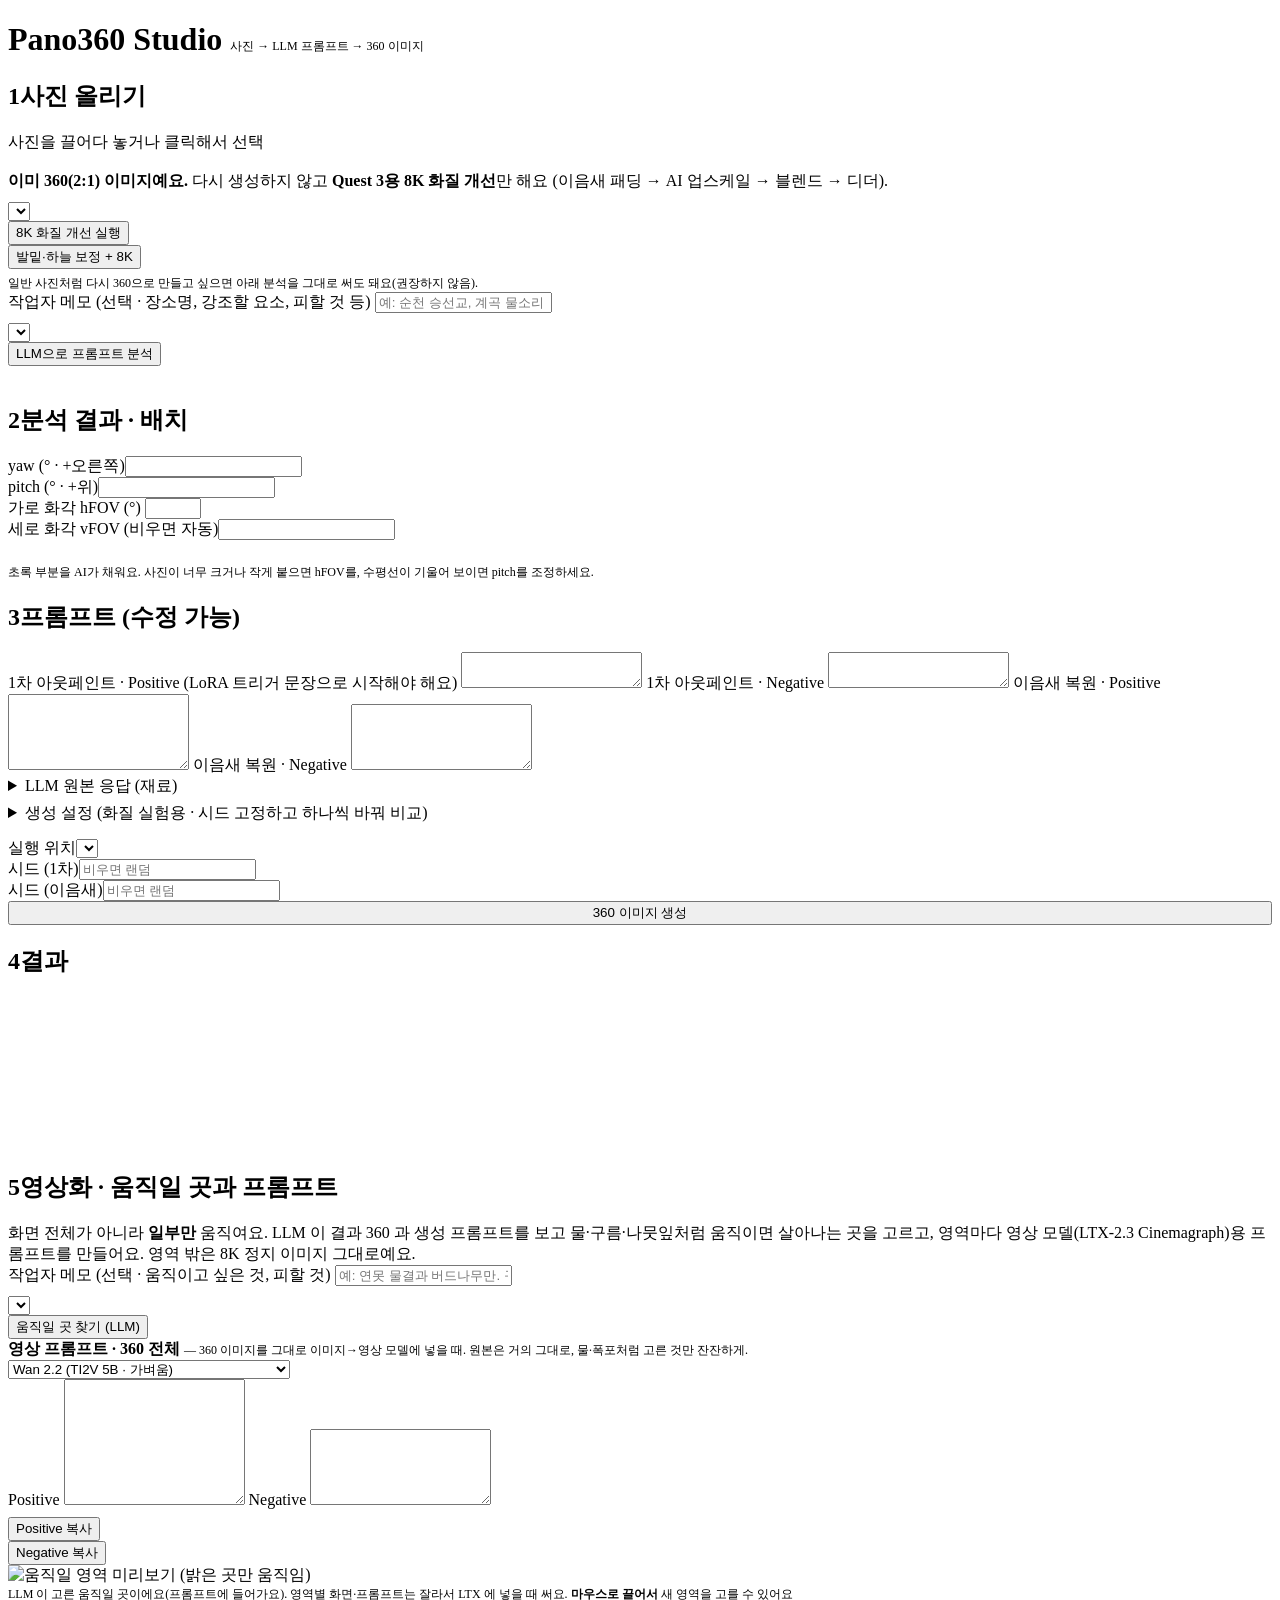
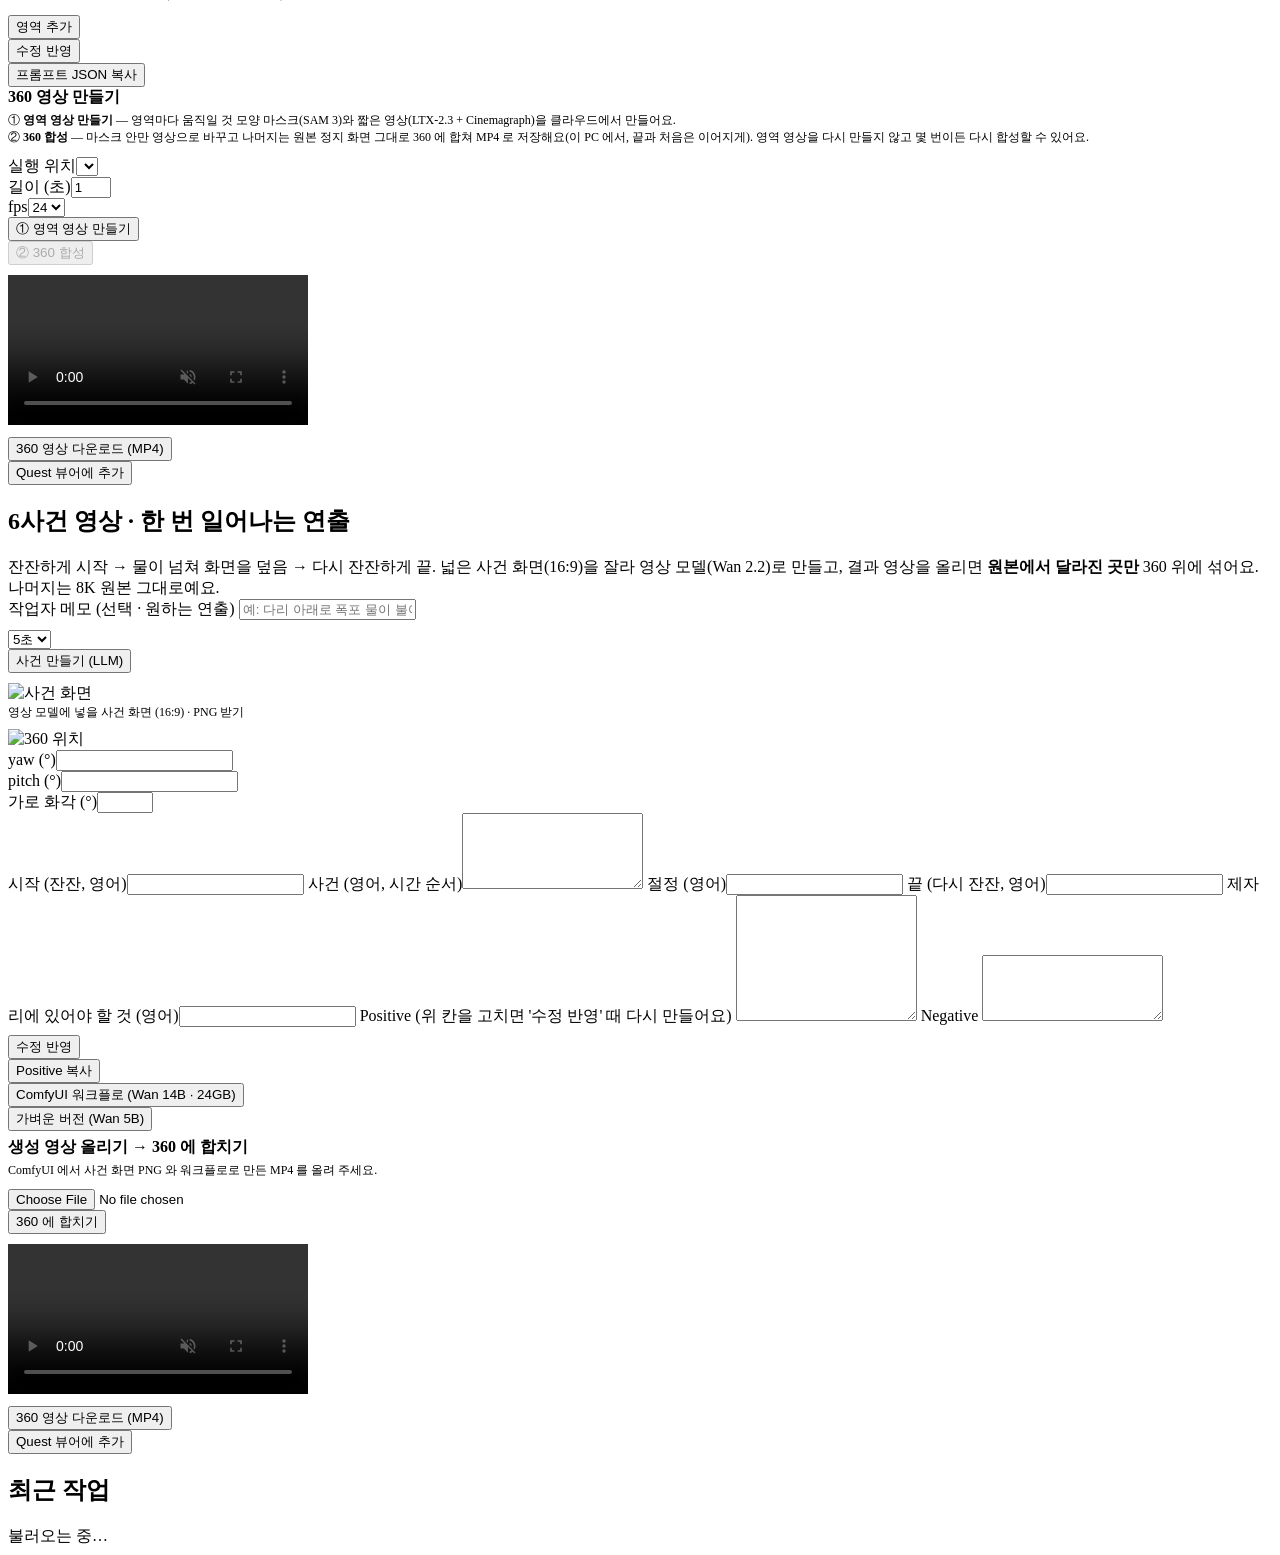
==== commit 12bba025: "v 0.0.2 fix 웹 버전 업데이트. 세부 사항 몇 개 업데이트 범위 지정해서 이미지 변형 테스트" ====
--- a/pano360_web/static/index.html
+++ b/pano360_web/static/index.html
@@ -92,6 +92,136 @@
     <div class="results" id="results" style="margin-top:12px"></div>
     <div id="attempts" style="margin-top:12px"></div>
   </section>
+
+  <section class="card hidden" id="motioncard">
+    <h2><span class="step">5</span>영상화 · 움직일 곳과 프롬프트 <span class="muted" id="mtarget" style="font-weight:400"></span></h2>
+    <div class="note">화면 전체가 아니라 <b>일부만</b> 움직여요. LLM 이 결과 360 과 생성 프롬프트를 보고 물·구름·나뭇잎처럼
+      움직이면 살아나는 곳을 고르고, 영역마다 영상 모델(LTX-2.3 Cinemagraph)용 프롬프트를 만들어요. 영역 밖은 8K 정지 이미지 그대로예요.</div>
+    <label style="margin-top:10px">작업자 메모 (선택 · 움직이고 싶은 것, 피할 것)</label>
+    <input id="mnote" placeholder="예: 연못 물결과 버드나무만. 구름은 움직이지 말 것">
+    <div class="row" style="margin-top:10px;align-items:center">
+      <div style="flex:0 0 220px"><select id="mmodel" title="분석 모델"></select></div>
+      <div style="flex:0 0 auto"><button class="primary" id="mplan">움직일 곳 찾기 (LLM)</button></div>
+      <div style="flex:1 1 200px" id="mstate" class="muted"></div>
+    </div>
+    <div id="mbody" class="hidden">
+      <div class="note" id="msummary"></div>
+      <div class="mltx">
+        <div class="row" style="align-items:center">
+          <div style="flex:1 1 300px"><b>영상 프롬프트 · 360 전체</b>
+            <span class="muted" style="font-size:12px">— 360 이미지를 그대로 이미지→영상 모델에 넣을 때. 원본은 거의 그대로, 물·폭포처럼 고른 것만 잔잔하게.</span></div>
+          <div style="flex:0 0 260px"><select id="mltxfor" title="쓸 모델">
+            <option value="wan">Wan 2.2 (TI2V 5B · 가벼움)</option>
+            <option value="ltx">LTX-2.3 + Cinemagraph LoRA (트리거 포함)</option></select></div>
+        </div>
+        <label style="margin-top:8px">Positive</label>
+        <textarea id="mltxpos" style="min-height:120px"></textarea>
+        <label style="margin-top:8px">Negative</label>
+        <textarea id="mltxneg" style="min-height:70px"></textarea>
+        <div class="row" style="margin-top:8px;align-items:center">
+          <div style="flex:0 0 auto"><button class="primary" id="mltxcp">Positive 복사</button></div>
+          <div style="flex:0 0 auto"><button id="mltxcn">Negative 복사</button></div>
+          <div class="muted" id="mltxnote" style="flex:1 1 200px;font-size:12px"></div>
+        </div>
+      </div>
+      <div class="mpick" id="mpick">
+        <img id="moverlay" alt="움직일 영역 미리보기 (밝은 곳만 움직임)" class="moverlay" draggable="false">
+        <div id="mdrag" class="mdrag hidden"></div>
+      </div>
+      <div class="muted" style="font-size:12px">LLM 이 고른 움직일 곳이에요(프롬프트에 들어가요). 영역별 화면·프롬프트는 잘라서 LTX 에 넣을 때 써요.
+        <b>마우스로 끌어서</b> 새 영역을 고를 수 있어요 <span id="mpickmode"></span></div>
+      <div id="mregions"></div>
+      <div class="row" style="margin-top:12px;align-items:center">
+        <div style="flex:0 0 auto"><button id="madd">영역 추가</button></div>
+        <div style="flex:0 0 auto"><button class="primary" id="msave">수정 반영</button></div>
+        <div style="flex:0 0 auto"><button id="mcopy">프롬프트 JSON 복사</button></div>
+        <div class="muted" id="mmeta" style="flex:1 1 200px;font-size:12px"></div>
+      </div>
+
+      <div class="mrender hidden" id="mrendersec">
+        <b>360 영상 만들기</b>
+        <div class="muted" style="font-size:12px;margin-top:4px">① <b>영역 영상 만들기</b> — 영역마다 움직일 것 모양 마스크(SAM 3)와 짧은 영상(LTX-2.3 + Cinemagraph)을 클라우드에서 만들어요.<br>
+          ② <b>360 합성</b> — 마스크 안만 영상으로 바꾸고 나머지는 원본 정지 화면 그대로 360 에 합쳐 MP4 로 저장해요(이 PC 에서, 끝과 처음은 이어지게). 영역 영상을 다시 만들지 않고 몇 번이든 다시 합성할 수 있어요.</div>
+        <div class="row" style="margin-top:10px;align-items:flex-end">
+          <div><label>실행 위치</label><select id="mbackend"></select></div>
+          <div style="flex:0 0 120px"><label>길이 (초)</label><input id="mdur" type="number" min="1" max="8" step="1" value="1"></div>
+          <div style="flex:0 0 120px"><label>fps</label><select id="mfps"><option>24</option><option>30</option></select></div>
+          <div style="flex:0 0 auto"><button class="primary" id="mrender">① 영역 영상 만들기</button></div>
+          <div style="flex:0 0 auto"><button class="primary" id="mcompose" disabled>② 360 합성</button></div>
+        </div>
+        <div id="mrstate" class="muted" style="margin-top:8px"></div>
+        <div id="mrout" class="hidden" style="margin-top:10px">
+          <video id="mvideo" controls loop muted playsinline class="mvideo"></video>
+          <div class="row" style="margin-top:8px;align-items:center">
+            <a id="mdl" download style="flex:0 0 auto"><button class="primary">360 영상 다운로드 (MP4)</button></a>
+            <div style="flex:0 0 auto"><button id="mquest">Quest 뷰어에 추가</button></div>
+            <div id="minfo" class="muted" style="flex:1 1 240px;font-size:12px"></div>
+          </div>
+        </div>
+      </div>
+    </div>
+  </section>
+
+  <section class="card hidden" id="eventcard">
+    <h2><span class="step">6</span>사건 영상 · 한 번 일어나는 연출 <span class="muted" id="etarget" style="font-weight:400"></span></h2>
+    <div class="note">잔잔하게 시작 → 물이 넘쳐 화면을 덮음 → 다시 잔잔하게 끝. 넓은 사건 화면(16:9)을 잘라 영상 모델(Wan 2.2)로 만들고,
+      결과 영상을 올리면 <b>원본에서 달라진 곳만</b> 360 위에 섞어요. 나머지는 8K 원본 그대로예요.</div>
+    <label style="margin-top:10px">작업자 메모 (선택 · 원하는 연출)</label>
+    <input id="enote" placeholder="예: 다리 아래로 폭포 물이 불어나 앞쪽 바위 위로 넘쳐 밀려왔다가 빠짐">
+    <div class="row" style="margin-top:10px;align-items:center">
+      <div style="flex:0 0 120px"><select id="esec" title="길이"><option value="4">4초</option><option value="5" selected>5초</option><option value="6">6초</option></select></div>
+      <div style="flex:0 0 auto"><button class="primary" id="eplan">사건 만들기 (LLM)</button></div>
+      <div style="flex:1 1 200px" id="estate" class="muted"></div>
+    </div>
+    <div id="ebody" class="hidden">
+      <div class="note" id="esummary"></div>
+      <div class="mgrid" style="margin-top:10px">
+        <div class="mcrop"><a id="eviewa" target="_blank"><img id="eview" alt="사건 화면"></a>
+          <div class="muted" style="font-size:12px">영상 모델에 넣을 사건 화면 (16:9) · <a id="eviewdl" download>PNG 받기</a></div>
+          <img id="eoverlay" alt="360 위치" class="moverlay" style="margin-top:8px"></div>
+        <div>
+          <div class="row">
+            <div><label>yaw (°)</label><input id="e_yaw" type="number" step="1"></div>
+            <div><label>pitch (°)</label><input id="e_pitch" type="number" step="1"></div>
+            <div><label>가로 화각 (°)</label><input id="e_hfov" type="number" step="1" min="60" max="140"></div>
+          </div>
+          <label>시작 (잔잔, 영어)</label><input id="e_calm_start">
+          <label>사건 (영어, 시간 순서)</label><textarea id="e_event" style="min-height:70px"></textarea>
+          <label>절정 (영어)</label><input id="e_peak">
+          <label>끝 (다시 잔잔, 영어)</label><input id="e_calm_end">
+          <label>제자리에 있어야 할 것 (영어)</label><input id="e_keep">
+          <label style="margin-top:8px">Positive <span class="muted">(위 칸을 고치면 '수정 반영' 때 다시 만들어요)</span></label>
+          <textarea id="e_pos" style="min-height:120px"></textarea>
+          <label style="margin-top:8px">Negative</label>
+          <textarea id="e_neg" style="min-height:60px"></textarea>
+          <div class="row" style="margin-top:8px;align-items:center">
+            <div style="flex:0 0 auto"><button class="primary" id="esave">수정 반영</button></div>
+            <div style="flex:0 0 auto"><button id="ecp">Positive 복사</button></div>
+            <div style="flex:0 0 auto"><a id="ewf14" download><button>ComfyUI 워크플로 (Wan 14B · 24GB)</button></a></div>
+            <div style="flex:0 0 auto"><a id="ewf5" download><button>가벼운 버전 (Wan 5B)</button></a></div>
+          </div>
+          <div class="muted" id="emeta" style="font-size:12px;margin-top:6px"></div>
+        </div>
+      </div>
+      <div class="mrender">
+        <b>생성 영상 올리기 → 360 에 합치기</b>
+        <div class="muted" style="font-size:12px;margin-top:4px">ComfyUI 에서 사건 화면 PNG 와 워크플로로 만든 MP4 를 올려 주세요.</div>
+        <div class="row" style="margin-top:10px;align-items:center">
+          <div style="flex:1 1 260px"><input id="efile" type="file" accept="video/mp4,video/*"></div>
+          <div style="flex:0 0 auto"><button class="primary" id="ecompose">360 에 합치기</button></div>
+          <div style="flex:1 1 200px" id="ecstate" class="muted"></div>
+        </div>
+        <div id="eout" class="hidden" style="margin-top:10px">
+          <video id="evideo" controls muted playsinline class="mvideo"></video>
+          <div class="row" style="margin-top:8px;align-items:center">
+            <a id="edl" download style="flex:0 0 auto"><button class="primary">360 영상 다운로드 (MP4)</button></a>
+            <div style="flex:0 0 auto"><button id="equest">Quest 뷰어에 추가</button></div>
+            <div id="einfo" class="muted" style="flex:1 1 240px;font-size:12px"></div>
+          </div>
+        </div>
+      </div>
+    </div>
+  </section>
 </main>
 
 <aside>
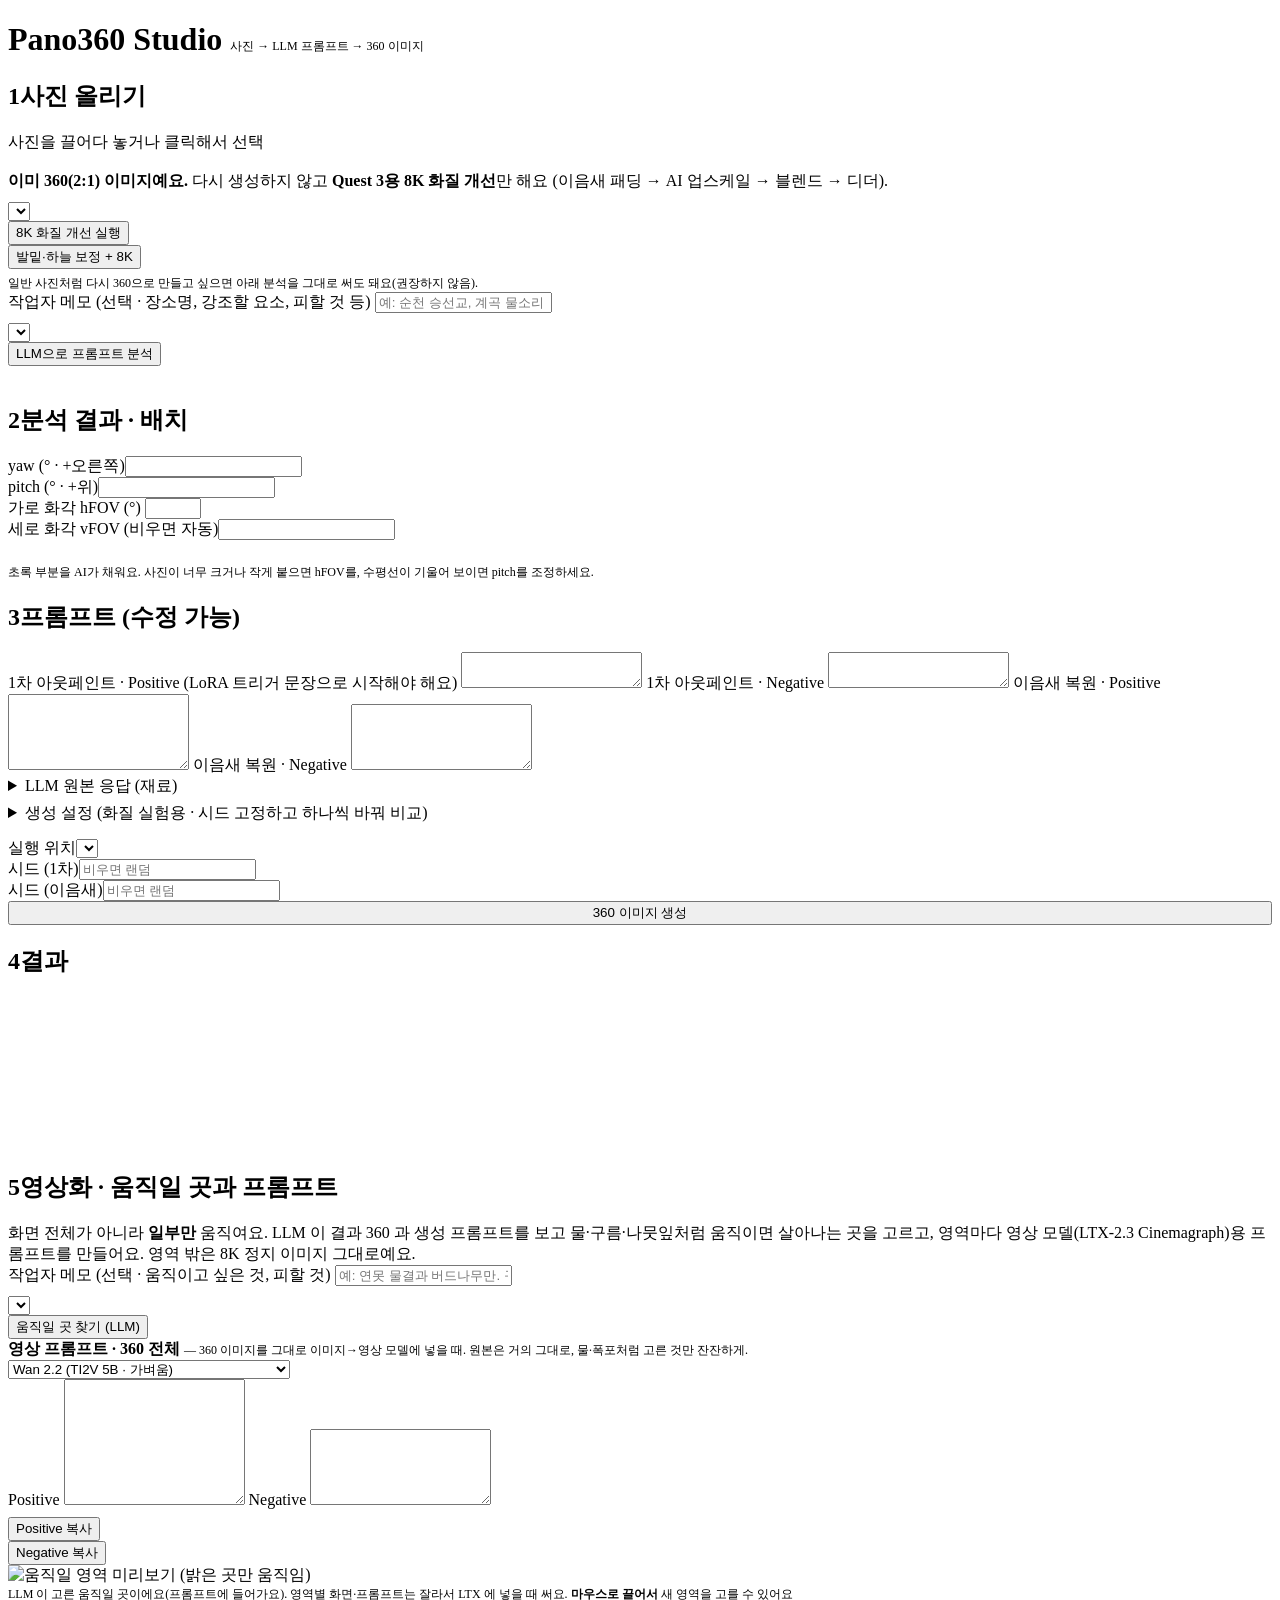
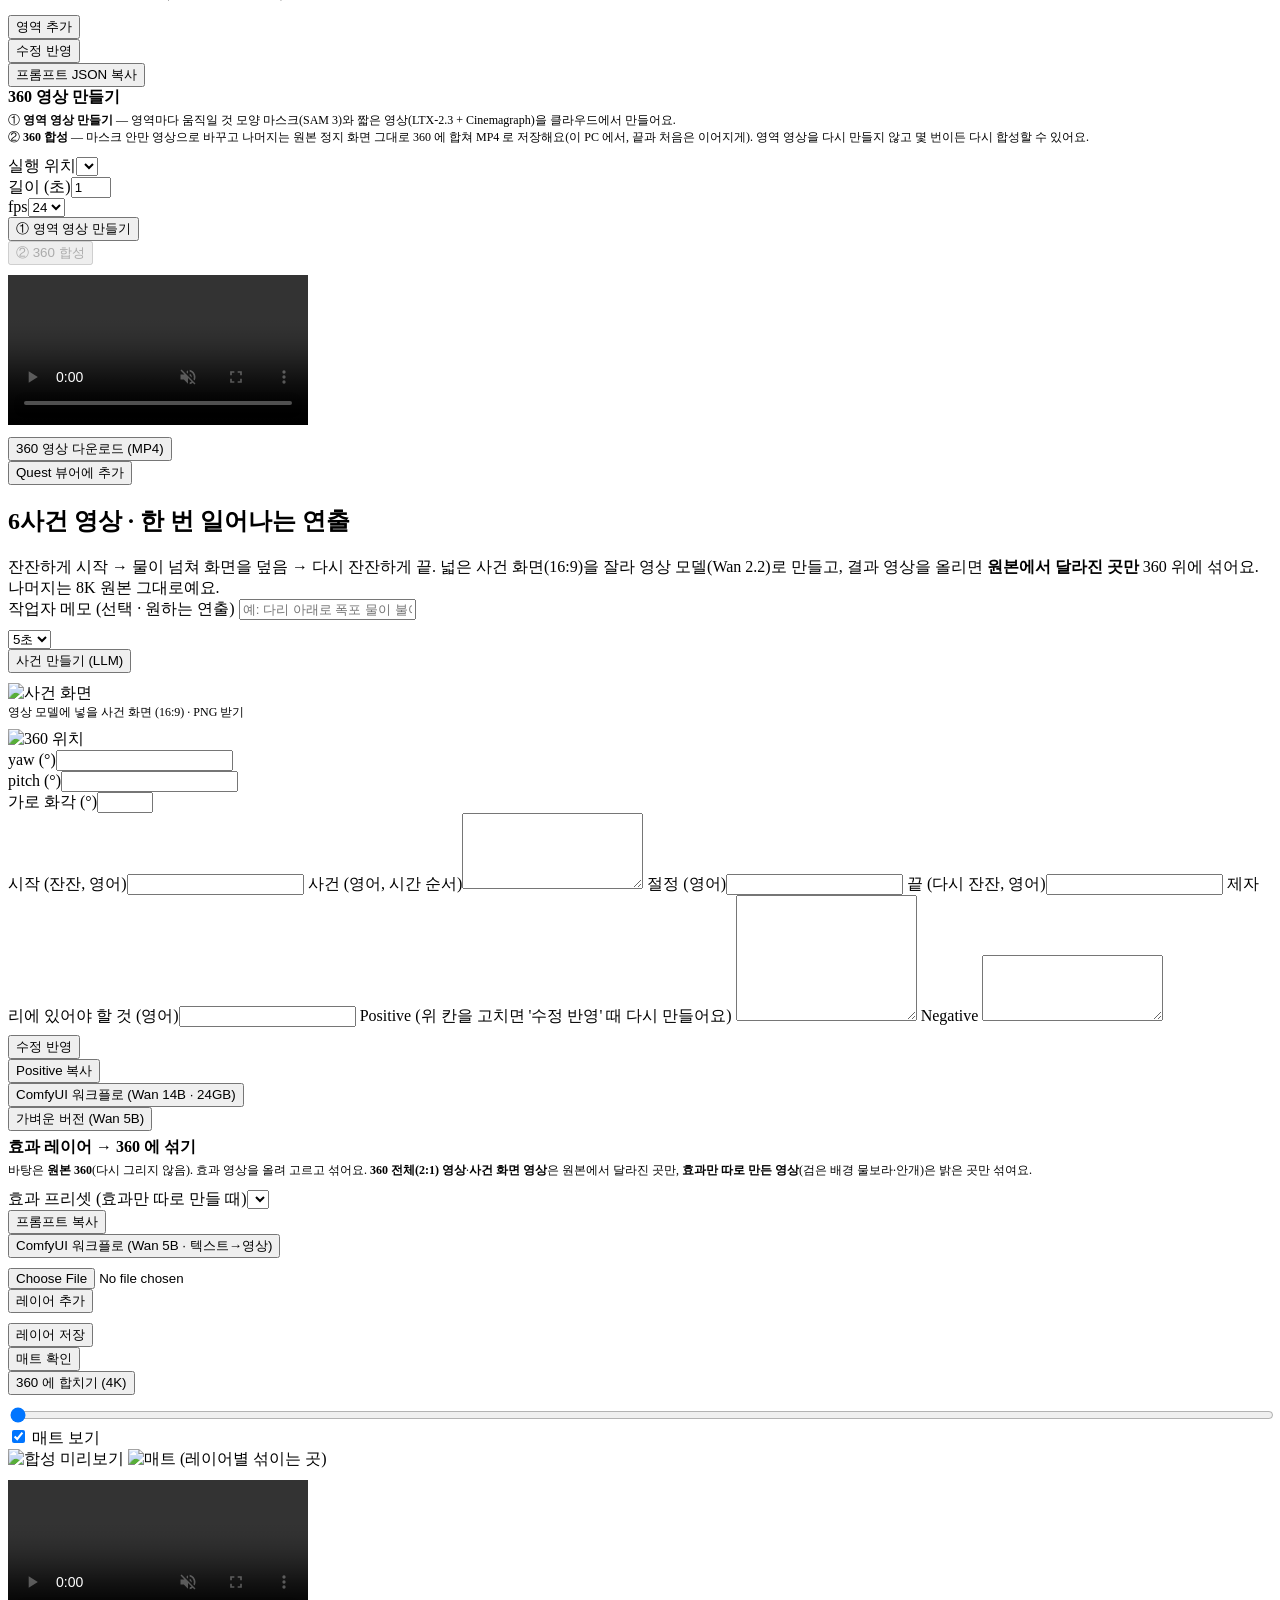
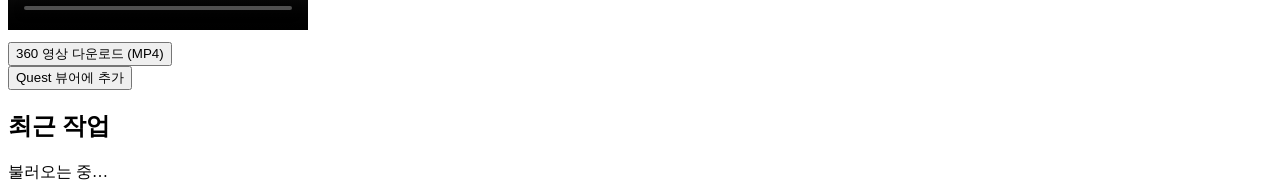
==== commit 2a06f016: "v 0.0.2 fix 웹 버전 업데이트. 세부 사항 몇 개 업데이트 범위 지정해서 이미지 변형 테스트" ====
--- a/pano360_web/static/index.html
+++ b/pano360_web/static/index.html
@@ -203,13 +203,37 @@
           <div class="muted" id="emeta" style="font-size:12px;margin-top:6px"></div>
         </div>
       </div>
+    </div>
       <div class="mrender">
-        <b>생성 영상 올리기 → 360 에 합치기</b>
-        <div class="muted" style="font-size:12px;margin-top:4px">ComfyUI 에서 사건 화면 PNG 와 워크플로로 만든 MP4 를 올려 주세요.</div>
+        <b>효과 레이어 → 360 에 섞기</b>
+        <div class="muted" style="font-size:12px;margin-top:4px">바탕은 <b>원본 360</b>(다시 그리지 않음). 효과 영상을 올려 고르고 섞어요.
+          <b>360 전체(2:1) 영상</b>·<b>사건 화면 영상</b>은 원본에서 달라진 곳만, <b>효과만 따로 만든 영상</b>(검은 배경 물보라·안개)은 밝은 곳만 섞여요.</div>
+        <div class="row" style="margin-top:10px;align-items:center">
+          <div style="flex:0 0 260px"><label>효과 프리셋 (효과만 따로 만들 때)</label><select id="epreset"></select></div>
+          <div style="flex:0 0 auto;align-self:flex-end"><button id="epcopy">프롬프트 복사</button></div>
+          <div style="flex:0 0 auto;align-self:flex-end"><a id="epwf" download><button>ComfyUI 워크플로 (Wan 5B · 텍스트→영상)</button></a></div>
+        </div>
+        <div class="muted" id="epinfo" style="font-size:12px;margin-top:4px"></div>
         <div class="row" style="margin-top:10px;align-items:center">
           <div style="flex:1 1 260px"><input id="efile" type="file" accept="video/mp4,video/*"></div>
-          <div style="flex:0 0 auto"><button class="primary" id="ecompose">360 에 합치기</button></div>
+          <div style="flex:0 0 auto"><button class="primary" id="eadd">레이어 추가</button></div>
           <div style="flex:1 1 200px" id="ecstate" class="muted"></div>
+        </div>
+        <div id="elist"></div>
+        <div class="row" style="margin-top:10px;align-items:center">
+          <div style="flex:0 0 auto"><button id="elsave">레이어 저장</button></div>
+          <div style="flex:0 0 auto"><button class="primary" id="eprev">매트 확인</button></div>
+          <div style="flex:0 0 auto"><button class="primary" id="ecompose">360 에 합치기 (4K)</button></div>
+        </div>
+        <div id="epreview" class="hidden" style="margin-top:10px">
+          <div class="row" style="align-items:center">
+            <div style="flex:1 1 300px"><input id="eslider" type="range" min="0" max="7" value="0" style="width:100%"></div>
+            <div style="flex:0 0 auto" id="etime" class="muted"></div>
+            <div style="flex:0 0 auto"><label style="display:inline"><input type="checkbox" id="ematteon" checked> 매트 보기</label></div>
+          </div>
+          <img id="ecomp" class="moverlay" alt="합성 미리보기">
+          <img id="ematte" class="moverlay" alt="매트 (레이어별 섞이는 곳)">
+          <div id="elegend" class="muted" style="font-size:12px;margin-top:6px"></div>
         </div>
         <div id="eout" class="hidden" style="margin-top:10px">
           <video id="evideo" controls muted playsinline class="mvideo"></video>
@@ -220,7 +244,6 @@
           </div>
         </div>
       </div>
-    </div>
   </section>
 </main>
 
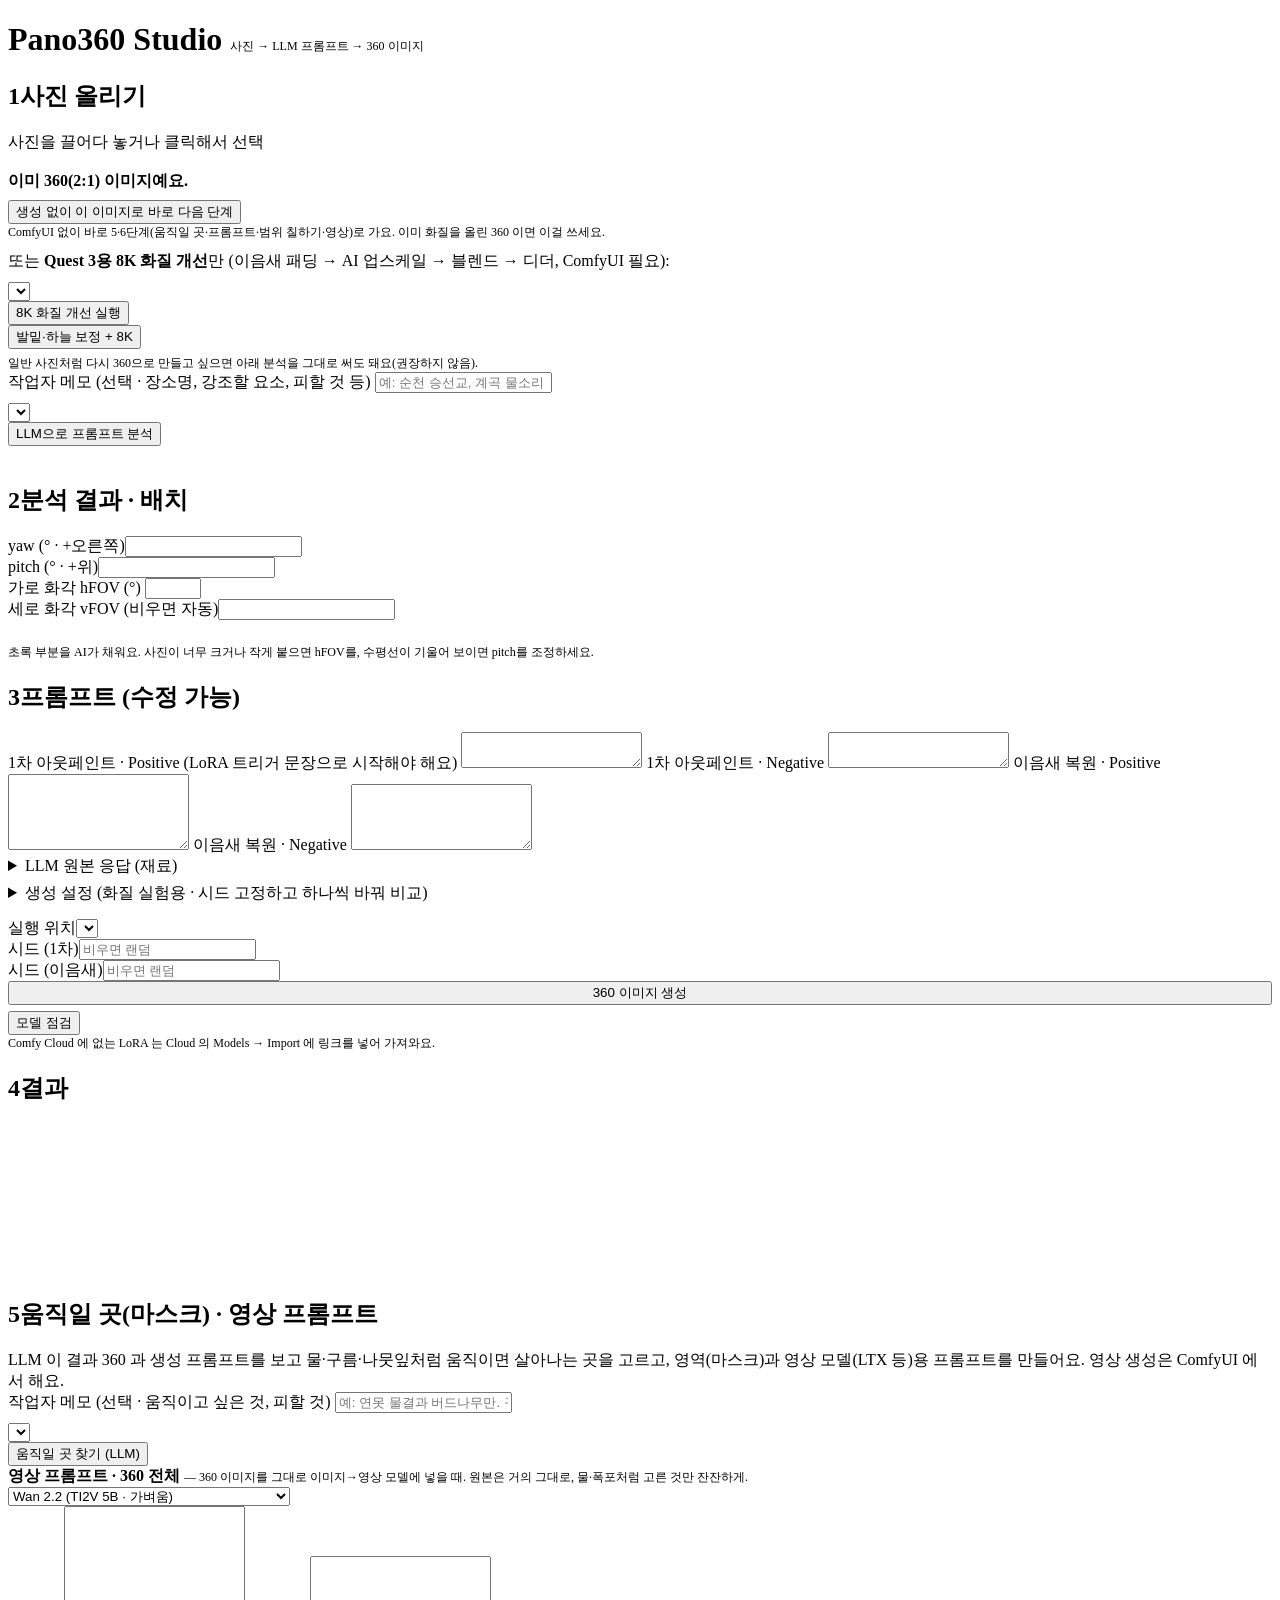
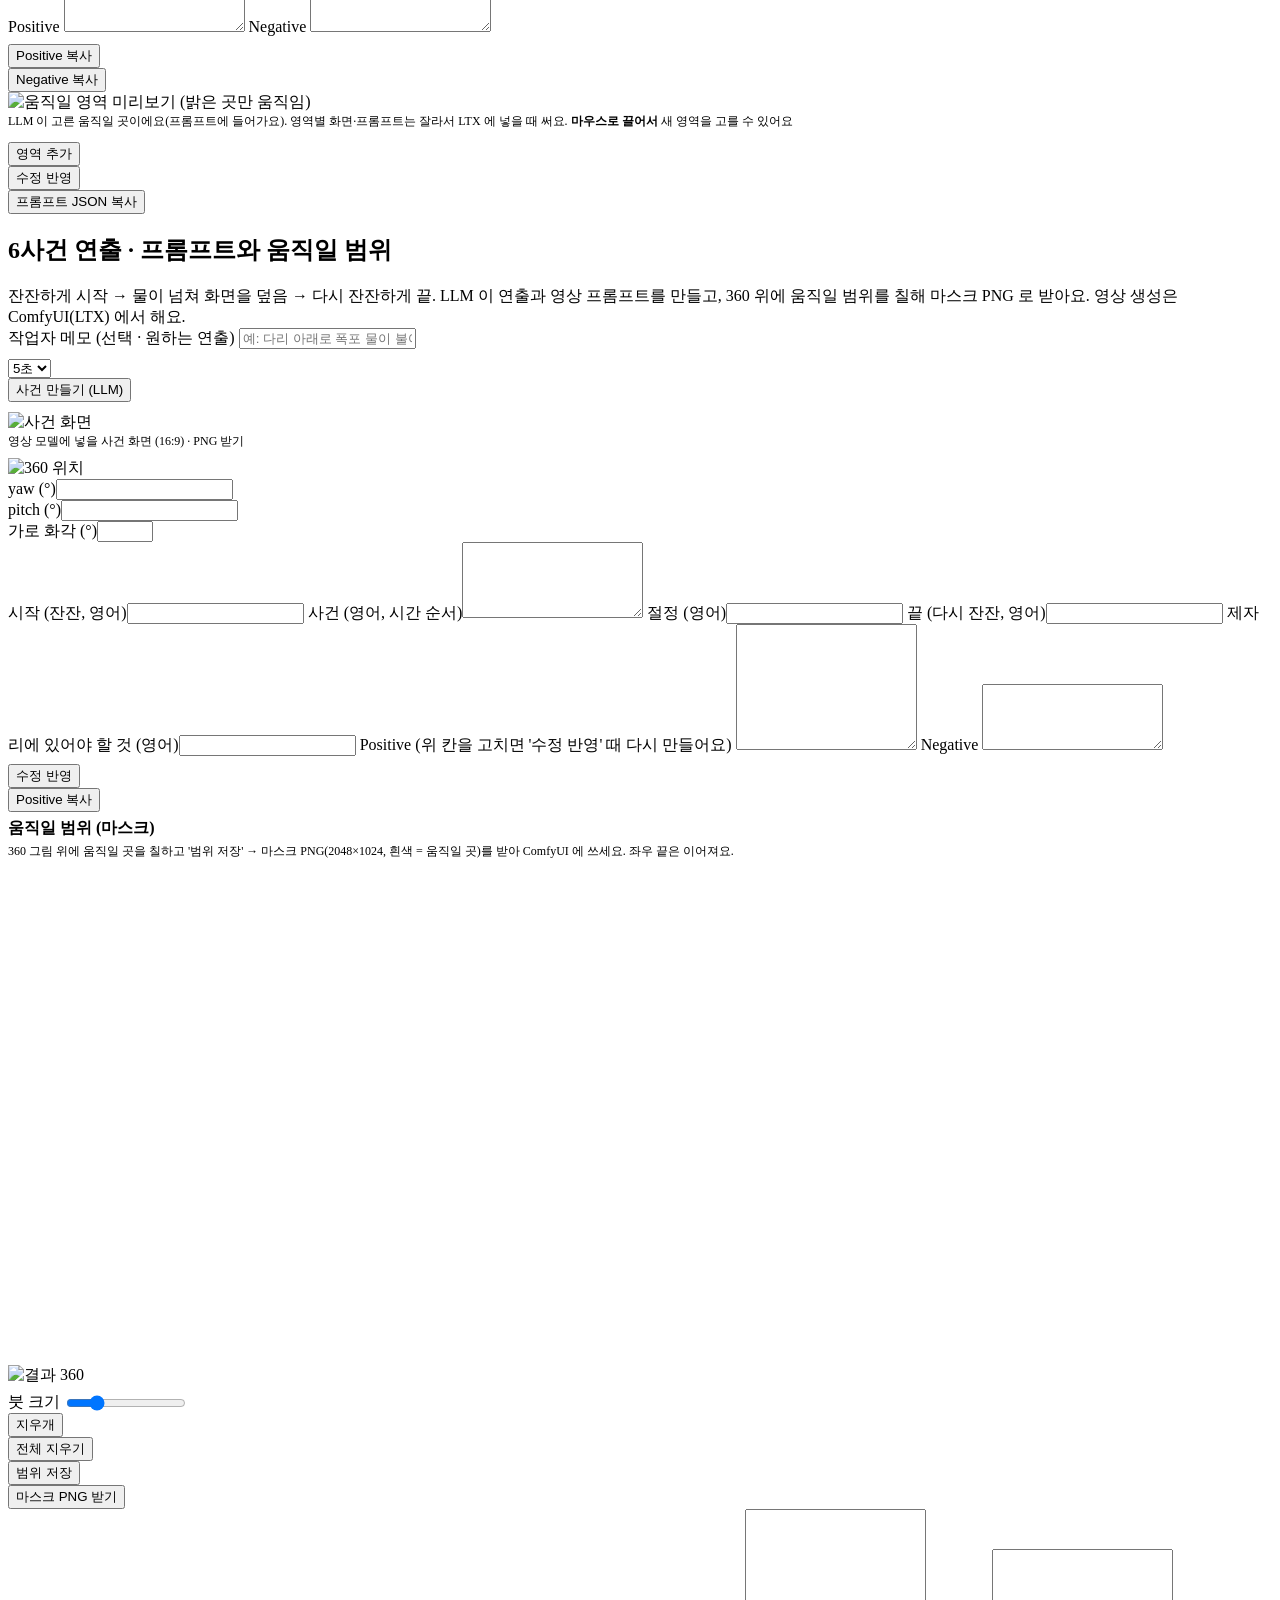
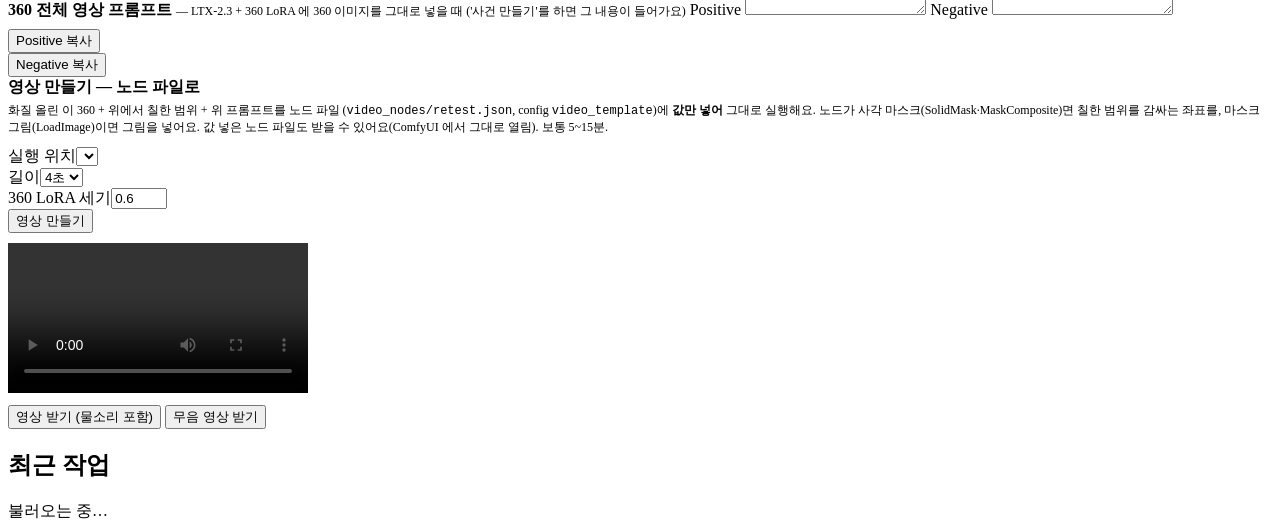
==== commit 581a4845: "today pix 웹 환경 사진 조정 구조 변경 클라우드와 로컬 구조 변경" ====
--- a/pano360_web/static/index.html
+++ b/pano360_web/static/index.html
@@ -22,8 +22,12 @@
       <div style="flex:1">
         <div id="srcinfo" class="muted"></div>
         <div id="erpbox" class="note hidden">
-          <b>이미 360(2:1) 이미지예요.</b> 다시 생성하지 않고 <b>Quest 3용 8K 화질 개선</b>만 해요
-          (이음새 패딩 → AI 업스케일 → 블렌드 → 디더).
+          <b>이미 360(2:1) 이미지예요.</b>
+          <div class="row" style="margin-top:8px;align-items:center">
+            <div style="flex:0 0 auto"><button class="primary" id="importbtn">생성 없이 이 이미지로 바로 다음 단계</button></div>
+            <div style="flex:1 1 240px;font-size:12px" class="muted" id="importstate">ComfyUI 없이 바로 5·6단계(움직일 곳·프롬프트·범위 칠하기·영상)로 가요. 이미 화질을 올린 360 이면 이걸 쓰세요.</div>
+          </div>
+          <div style="margin-top:10px">또는 <b>Quest 3용 8K 화질 개선</b>만 (이음새 패딩 → AI 업스케일 → 블렌드 → 디더, ComfyUI 필요):</div>
           <div class="row" style="margin-top:10px;align-items:center">
             <div style="flex:0 0 240px"><select id="backend2"></select></div>
             <div style="flex:0 0 auto"><button class="primary" id="enhance">8K 화질 개선 실행</button></div>
@@ -82,6 +86,11 @@
       <div><label>시드 (이음새)</label><input id="seed2" placeholder="비우면 랜덤"></div>
       <div><button class="primary" id="gen" style="width:100%">360 이미지 생성</button></div>
     </div>
+    <div class="row" style="margin-top:6px;align-items:center">
+      <div style="flex:0 0 auto"><button id="mcheck" title="고른 실행 위치에 필요한 모델(LoRA·업스케일러·LTX)이 다 있는지 확인">모델 점검</button></div>
+      <div class="muted" style="font-size:12px">Comfy Cloud 에 없는 LoRA 는 Cloud 의 Models → Import 에 링크를 넣어 가져와요.</div>
+    </div>
+    <div id="mcheckout" class="mcheck hidden"></div>
   </section>
 
   <section class="card hidden" id="jobcard">
@@ -94,9 +103,9 @@
   </section>
 
   <section class="card hidden" id="motioncard">
-    <h2><span class="step">5</span>영상화 · 움직일 곳과 프롬프트 <span class="muted" id="mtarget" style="font-weight:400"></span></h2>
-    <div class="note">화면 전체가 아니라 <b>일부만</b> 움직여요. LLM 이 결과 360 과 생성 프롬프트를 보고 물·구름·나뭇잎처럼
-      움직이면 살아나는 곳을 고르고, 영역마다 영상 모델(LTX-2.3 Cinemagraph)용 프롬프트를 만들어요. 영역 밖은 8K 정지 이미지 그대로예요.</div>
+    <h2><span class="step">5</span>움직일 곳(마스크) · 영상 프롬프트 <span class="muted" id="mtarget" style="font-weight:400"></span></h2>
+    <div class="note">LLM 이 결과 360 과 생성 프롬프트를 보고 물·구름·나뭇잎처럼 움직이면 살아나는 곳을 고르고,
+      영역(마스크)과 영상 모델(LTX 등)용 프롬프트를 만들어요. 영상 생성은 ComfyUI 에서 해요.</div>
     <label style="margin-top:10px">작업자 메모 (선택 · 움직이고 싶은 것, 피할 것)</label>
     <input id="mnote" placeholder="예: 연못 물결과 버드나무만. 구름은 움직이지 말 것">
     <div class="row" style="margin-top:10px;align-items:center">
@@ -138,34 +147,13 @@
         <div class="muted" id="mmeta" style="flex:1 1 200px;font-size:12px"></div>
       </div>
 
-      <div class="mrender hidden" id="mrendersec">
-        <b>360 영상 만들기</b>
-        <div class="muted" style="font-size:12px;margin-top:4px">① <b>영역 영상 만들기</b> — 영역마다 움직일 것 모양 마스크(SAM 3)와 짧은 영상(LTX-2.3 + Cinemagraph)을 클라우드에서 만들어요.<br>
-          ② <b>360 합성</b> — 마스크 안만 영상으로 바꾸고 나머지는 원본 정지 화면 그대로 360 에 합쳐 MP4 로 저장해요(이 PC 에서, 끝과 처음은 이어지게). 영역 영상을 다시 만들지 않고 몇 번이든 다시 합성할 수 있어요.</div>
-        <div class="row" style="margin-top:10px;align-items:flex-end">
-          <div><label>실행 위치</label><select id="mbackend"></select></div>
-          <div style="flex:0 0 120px"><label>길이 (초)</label><input id="mdur" type="number" min="1" max="8" step="1" value="1"></div>
-          <div style="flex:0 0 120px"><label>fps</label><select id="mfps"><option>24</option><option>30</option></select></div>
-          <div style="flex:0 0 auto"><button class="primary" id="mrender">① 영역 영상 만들기</button></div>
-          <div style="flex:0 0 auto"><button class="primary" id="mcompose" disabled>② 360 합성</button></div>
-        </div>
-        <div id="mrstate" class="muted" style="margin-top:8px"></div>
-        <div id="mrout" class="hidden" style="margin-top:10px">
-          <video id="mvideo" controls loop muted playsinline class="mvideo"></video>
-          <div class="row" style="margin-top:8px;align-items:center">
-            <a id="mdl" download style="flex:0 0 auto"><button class="primary">360 영상 다운로드 (MP4)</button></a>
-            <div style="flex:0 0 auto"><button id="mquest">Quest 뷰어에 추가</button></div>
-            <div id="minfo" class="muted" style="flex:1 1 240px;font-size:12px"></div>
-          </div>
-        </div>
-      </div>
     </div>
   </section>
 
   <section class="card hidden" id="eventcard">
-    <h2><span class="step">6</span>사건 영상 · 한 번 일어나는 연출 <span class="muted" id="etarget" style="font-weight:400"></span></h2>
-    <div class="note">잔잔하게 시작 → 물이 넘쳐 화면을 덮음 → 다시 잔잔하게 끝. 넓은 사건 화면(16:9)을 잘라 영상 모델(Wan 2.2)로 만들고,
-      결과 영상을 올리면 <b>원본에서 달라진 곳만</b> 360 위에 섞어요. 나머지는 8K 원본 그대로예요.</div>
+    <h2><span class="step">6</span>사건 연출 · 프롬프트와 움직일 범위 <span class="muted" id="etarget" style="font-weight:400"></span></h2>
+    <div class="note">잔잔하게 시작 → 물이 넘쳐 화면을 덮음 → 다시 잔잔하게 끝. LLM 이 연출과 영상 프롬프트를 만들고,
+      360 위에 움직일 범위를 칠해 마스크 PNG 로 받아요. 영상 생성은 ComfyUI(LTX) 에서 해요.</div>
     <label style="margin-top:10px">작업자 메모 (선택 · 원하는 연출)</label>
     <input id="enote" placeholder="예: 다리 아래로 폭포 물이 불어나 앞쪽 바위 위로 넘쳐 밀려왔다가 빠짐">
     <div class="row" style="margin-top:10px;align-items:center">
@@ -197,50 +185,60 @@
           <div class="row" style="margin-top:8px;align-items:center">
             <div style="flex:0 0 auto"><button class="primary" id="esave">수정 반영</button></div>
             <div style="flex:0 0 auto"><button id="ecp">Positive 복사</button></div>
-            <div style="flex:0 0 auto"><a id="ewf14" download><button>ComfyUI 워크플로 (Wan 14B · 24GB)</button></a></div>
-            <div style="flex:0 0 auto"><a id="ewf5" download><button>가벼운 버전 (Wan 5B)</button></a></div>
           </div>
           <div class="muted" id="emeta" style="font-size:12px;margin-top:6px"></div>
         </div>
       </div>
     </div>
+      <div class="mrender" id="eltx">
+        <b>움직일 범위 (마스크)</b>
+        <div class="muted" style="font-size:12px;margin-top:4px">360 그림 위에 움직일 곳을 칠하고 '범위 저장' → 마스크 PNG(2048×1024, 흰색 = 움직일 곳)를 받아 ComfyUI 에 쓰세요. 좌우 끝은 이어져요.</div>
+        <div class="mpaint" id="epaint" style="margin-top:8px">
+          <img id="embase" class="moverlay" alt="결과 360" draggable="false">
+          <canvas id="emask" width="1024" height="512"></canvas>
+        </div>
+        <div class="row" style="margin-top:6px;align-items:center">
+          <div style="flex:0 0 220px"><label style="display:inline">붓 크기 <input id="ebrush" type="range" min="6" max="160" value="40" style="width:120px;vertical-align:middle"></label></div>
+          <div style="flex:0 0 auto"><button id="eerase">지우개</button></div>
+          <div style="flex:0 0 auto"><button id="eclear">전체 지우기</button></div>
+          <div style="flex:0 0 auto"><button class="primary" id="emsave">범위 저장</button></div>
+          <div style="flex:0 0 auto"><a id="emdl" class="hidden" download><button>마스크 PNG 받기</button></a></div>
+          <div style="flex:1 1 200px" id="emstate" class="muted"></div>
+        </div>
+      </div>
+
       <div class="mrender">
-        <b>효과 레이어 → 360 에 섞기</b>
-        <div class="muted" style="font-size:12px;margin-top:4px">바탕은 <b>원본 360</b>(다시 그리지 않음). 효과 영상을 올려 고르고 섞어요.
-          <b>360 전체(2:1) 영상</b>·<b>사건 화면 영상</b>은 원본에서 달라진 곳만, <b>효과만 따로 만든 영상</b>(검은 배경 물보라·안개)은 밝은 곳만 섞여요.</div>
-        <div class="row" style="margin-top:10px;align-items:center">
-          <div style="flex:0 0 260px"><label>효과 프리셋 (효과만 따로 만들 때)</label><select id="epreset"></select></div>
-          <div style="flex:0 0 auto;align-self:flex-end"><button id="epcopy">프롬프트 복사</button></div>
-          <div style="flex:0 0 auto;align-self:flex-end"><a id="epwf" download><button>ComfyUI 워크플로 (Wan 5B · 텍스트→영상)</button></a></div>
-        </div>
-        <div class="muted" id="epinfo" style="font-size:12px;margin-top:4px"></div>
-        <div class="row" style="margin-top:10px;align-items:center">
-          <div style="flex:1 1 260px"><input id="efile" type="file" accept="video/mp4,video/*"></div>
-          <div style="flex:0 0 auto"><button class="primary" id="eadd">레이어 추가</button></div>
-          <div style="flex:1 1 200px" id="ecstate" class="muted"></div>
-        </div>
-        <div id="elist"></div>
-        <div class="row" style="margin-top:10px;align-items:center">
-          <div style="flex:0 0 auto"><button id="elsave">레이어 저장</button></div>
-          <div style="flex:0 0 auto"><button class="primary" id="eprev">매트 확인</button></div>
-          <div style="flex:0 0 auto"><button class="primary" id="ecompose">360 에 합치기 (4K)</button></div>
-        </div>
-        <div id="epreview" class="hidden" style="margin-top:10px">
-          <div class="row" style="align-items:center">
-            <div style="flex:1 1 300px"><input id="eslider" type="range" min="0" max="7" value="0" style="width:100%"></div>
-            <div style="flex:0 0 auto" id="etime" class="muted"></div>
-            <div style="flex:0 0 auto"><label style="display:inline"><input type="checkbox" id="ematteon" checked> 매트 보기</label></div>
-          </div>
-          <img id="ecomp" class="moverlay" alt="합성 미리보기">
-          <img id="ematte" class="moverlay" alt="매트 (레이어별 섞이는 곳)">
-          <div id="elegend" class="muted" style="font-size:12px;margin-top:6px"></div>
-        </div>
-        <div id="eout" class="hidden" style="margin-top:10px">
-          <video id="evideo" controls muted playsinline class="mvideo"></video>
+        <b>360 전체 영상 프롬프트</b> <span class="muted" style="font-size:12px">— LTX-2.3 + 360 LoRA 에 360 이미지를 그대로 넣을 때 ('사건 만들기'를 하면 그 내용이 들어가요)</span>
+        <label style="margin-top:8px">Positive</label>
+        <textarea id="eltxpos" style="min-height:100px"></textarea>
+        <label style="margin-top:8px">Negative</label>
+        <textarea id="eltxneg" style="min-height:60px"></textarea>
+        <div class="row" style="margin-top:8px;align-items:center">
+          <div style="flex:0 0 auto"><button class="primary" id="eltxcp">Positive 복사</button></div>
+          <div style="flex:0 0 auto"><button id="eltxcn">Negative 복사</button></div>
+          <div style="flex:1 1 200px" id="eltxstate" class="muted"></div>
+        </div>
+      </div>
+
+      <div class="mrender" id="evid">
+        <b>영상 만들기 — 노드 파일로</b>
+        <div class="muted" style="font-size:12px;margin-top:4px">화질 올린 이 360 + 위에서 칠한 범위 + 위 프롬프트를 노드 파일
+          (<code>video_nodes/retest.json</code>, config <code>video_template</code>)에 <b>값만 넣어</b> 그대로 실행해요.
+          노드가 사각 마스크(SolidMask·MaskComposite)면 칠한 범위를 감싸는 좌표를, 마스크 그림(LoadImage)이면 그림을 넣어요.
+          값 넣은 노드 파일도 받을 수 있어요(ComfyUI 에서 그대로 열림). 보통 5~15분.</div>
+        <div class="row" style="margin-top:10px;align-items:flex-end">
+          <div style="flex:0 0 220px"><label>실행 위치</label><select id="evbackend"></select></div>
+          <div style="flex:0 0 100px"><label>길이</label><select id="evsec"><option value="3">3초</option><option value="4" selected>4초</option><option value="5">5초</option><option value="6">6초</option></select></div>
+          <div style="flex:0 0 120px"><label>360 LoRA 세기</label><input id="evlora" type="number" min="0" max="1.2" step="0.1" value="0.6"></div>
+          <div style="flex:0 0 auto"><button class="primary" id="evgo">영상 만들기</button></div>
+          <div style="flex:1 1 200px" id="evstate" class="muted"></div>
+        </div>
+        <div id="evout" class="hidden" style="margin-top:10px">
+          <video id="evvideo" controls loop playsinline class="mvideo"></video>
           <div class="row" style="margin-top:8px;align-items:center">
-            <a id="edl" download style="flex:0 0 auto"><button class="primary">360 영상 다운로드 (MP4)</button></a>
-            <div style="flex:0 0 auto"><button id="equest">Quest 뷰어에 추가</button></div>
-            <div id="einfo" class="muted" style="flex:1 1 240px;font-size:12px"></div>
+            <a id="evdl" download style="flex:0 0 auto"><button class="primary">영상 받기 (물소리 포함)</button></a>
+            <a id="evdl2" download style="flex:0 0 auto"><button>무음 영상 받기</button></a>
+            <div id="evinfo" class="muted" style="flex:1 1 200px;font-size:12px"></div>
           </div>
         </div>
       </div>
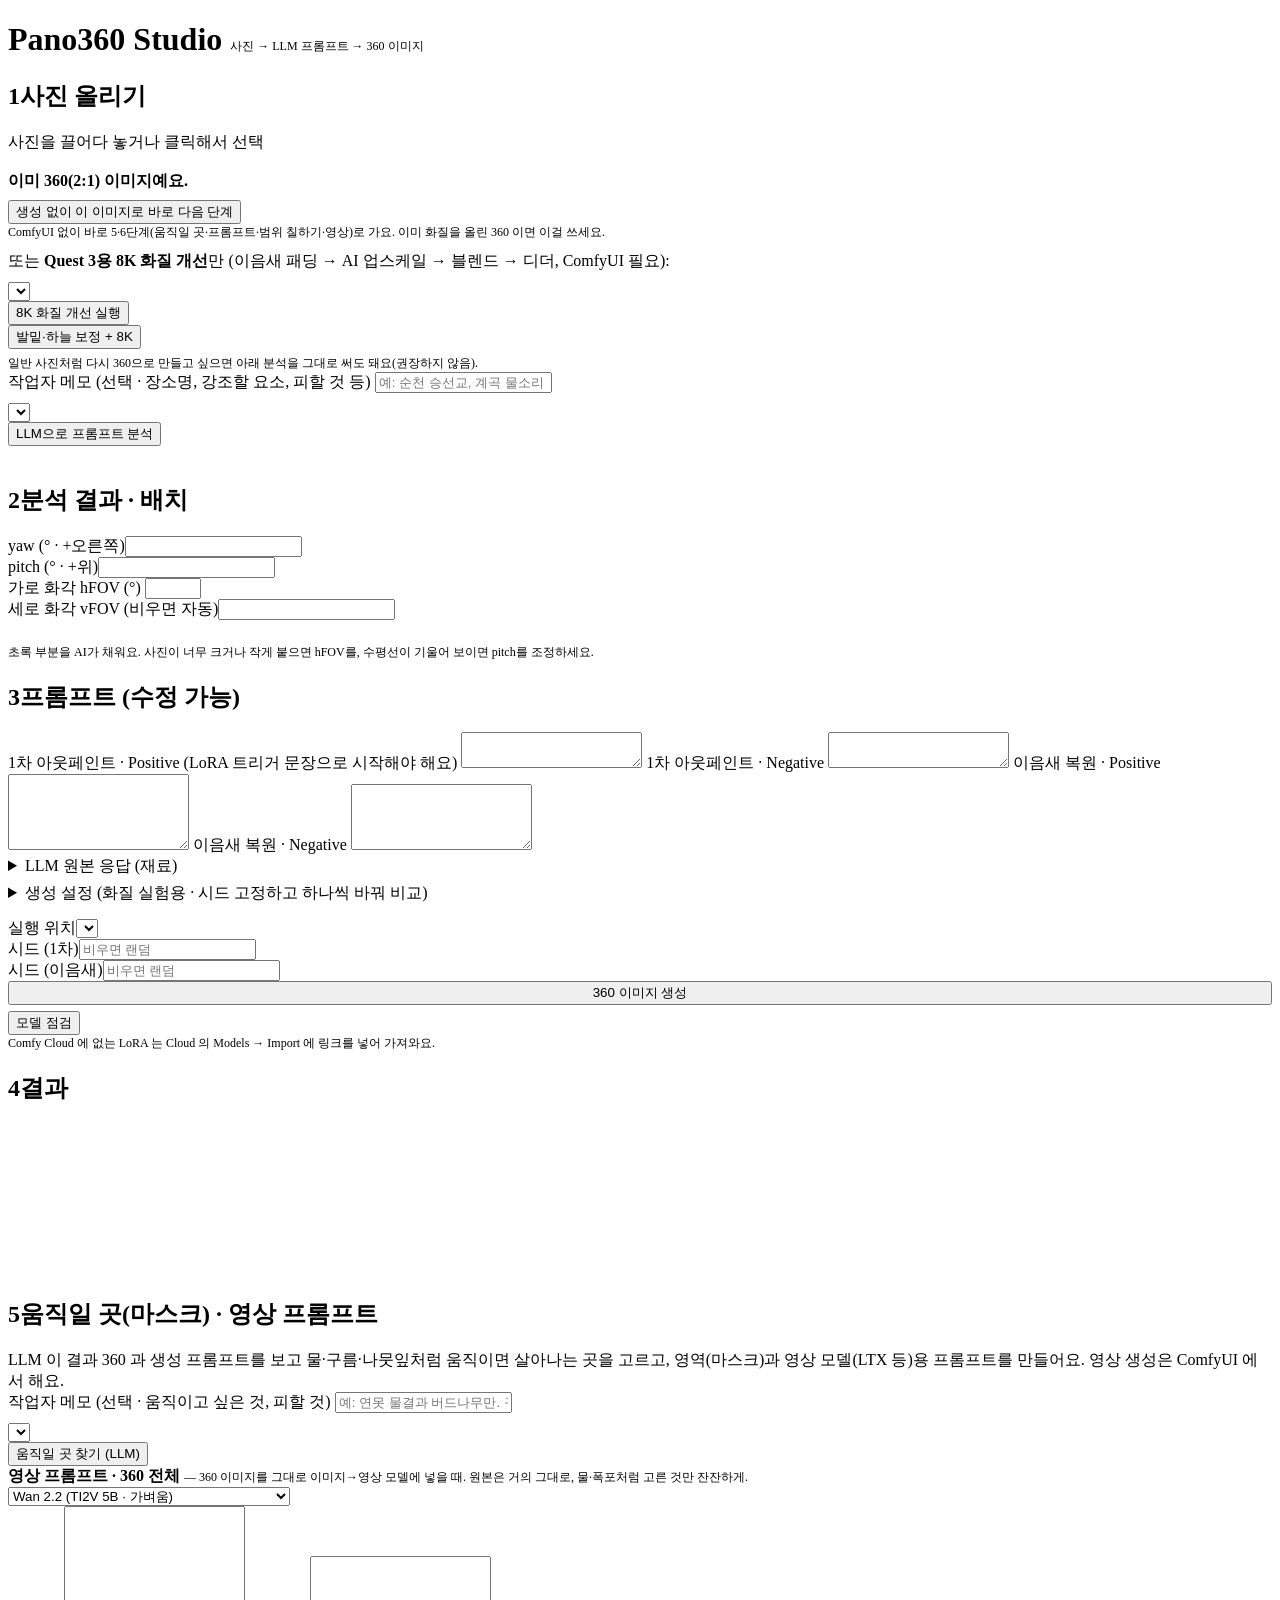
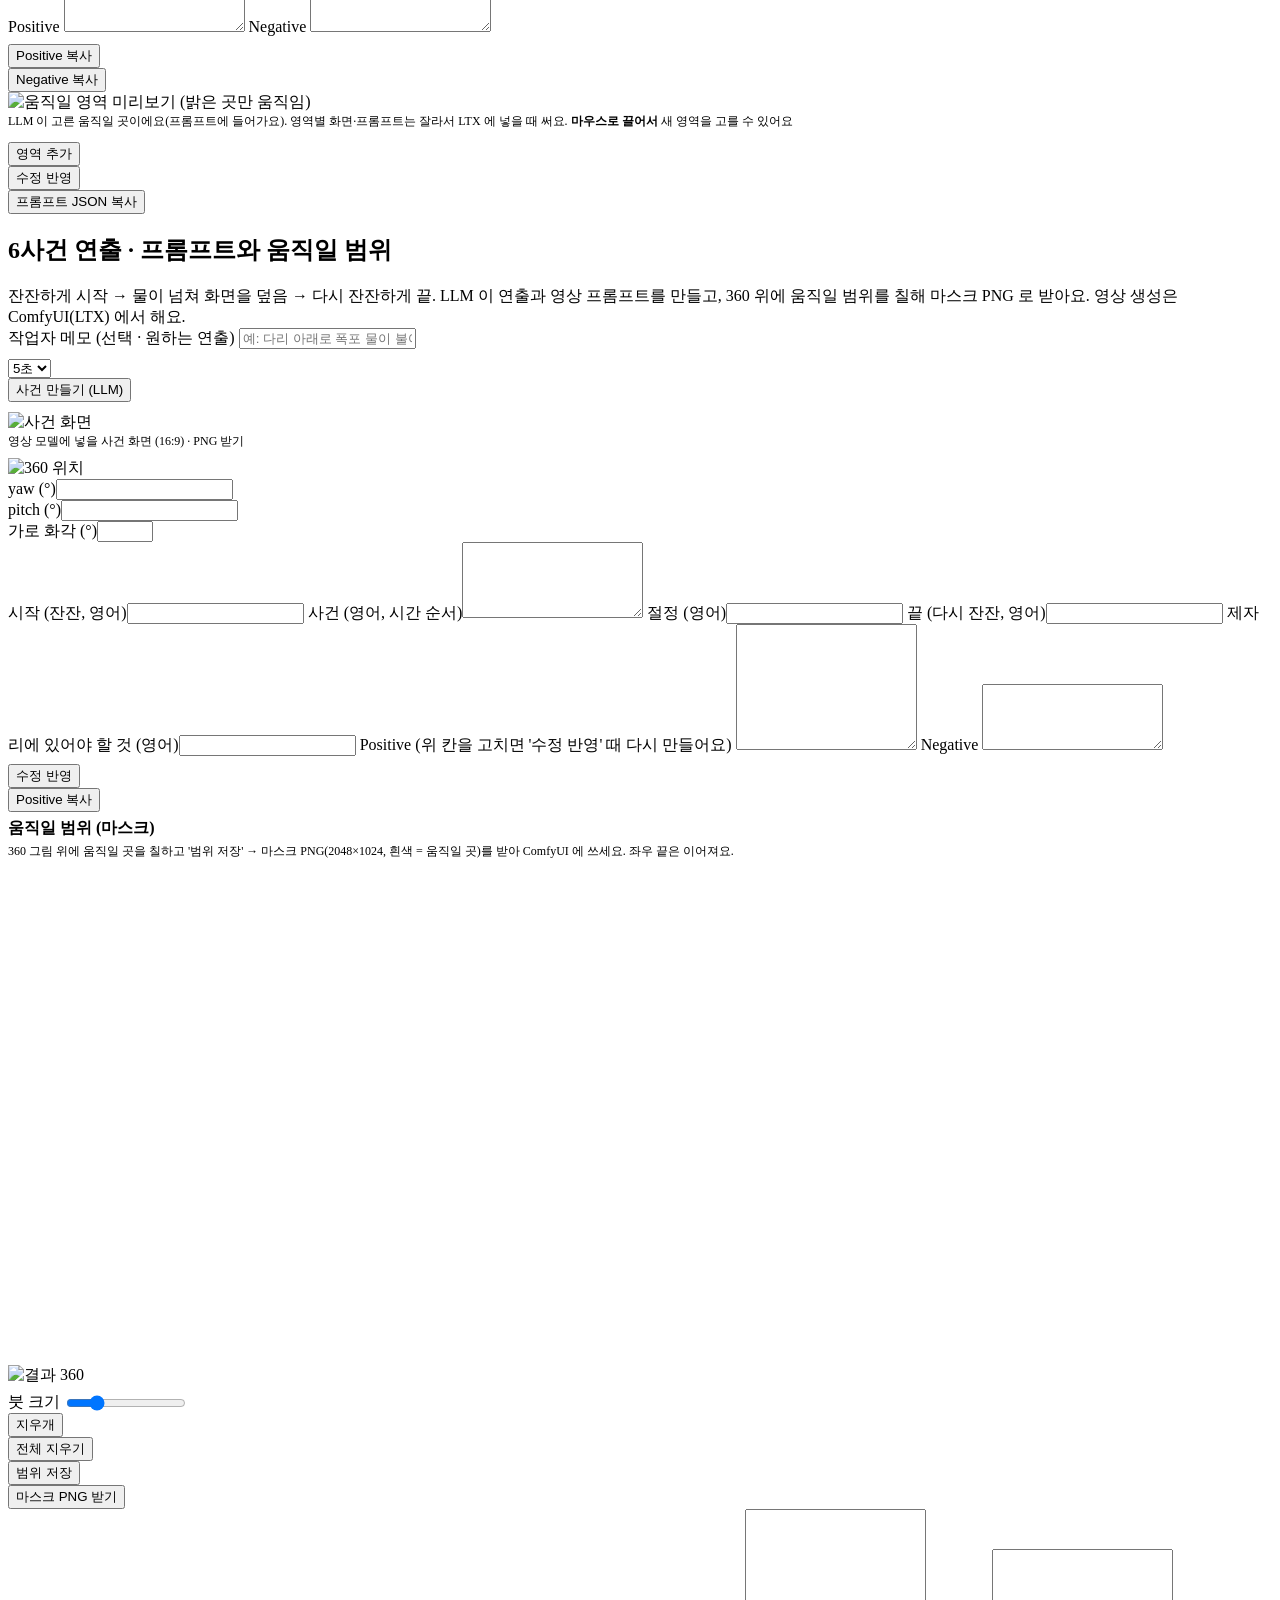
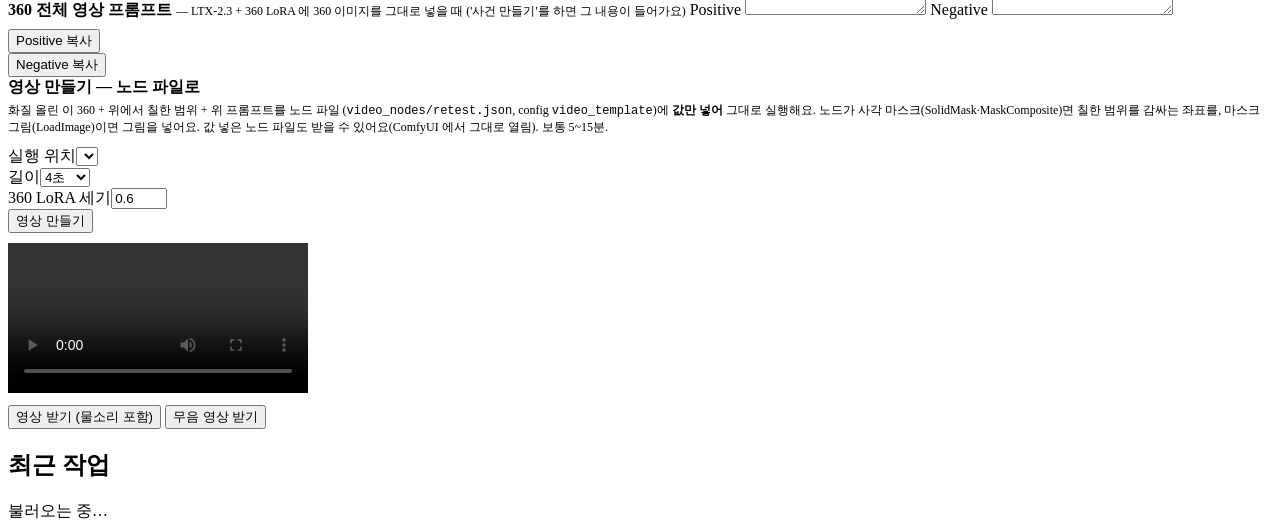
==== commit b033e725: "ver 0.4 클로드 사용 권장 ver 0.4 클로드 사용 권장 실행 환경." ====
--- a/pano360_web/static/index.html
+++ b/pano360_web/static/index.html
@@ -228,7 +228,7 @@
           값 넣은 노드 파일도 받을 수 있어요(ComfyUI 에서 그대로 열림). 보통 5~15분.</div>
         <div class="row" style="margin-top:10px;align-items:flex-end">
           <div style="flex:0 0 220px"><label>실행 위치</label><select id="evbackend"></select></div>
-          <div style="flex:0 0 100px"><label>길이</label><select id="evsec"><option value="3">3초</option><option value="4" selected>4초</option><option value="5">5초</option><option value="6">6초</option></select></div>
+          <div style="flex:0 0 100px"><label>길이</label><select id="evsec"><option value="3">3초</option><option value="4" selected>4초</option><option value="5">5초</option><option value="6">6초</option><option value="8">8초</option><option value="10">10초</option><option value="12">12초</option><option value="14">14초</option></select></div>
           <div style="flex:0 0 120px"><label>360 LoRA 세기</label><input id="evlora" type="number" min="0" max="1.2" step="0.1" value="0.6"></div>
           <div style="flex:0 0 auto"><button class="primary" id="evgo">영상 만들기</button></div>
           <div style="flex:1 1 200px" id="evstate" class="muted"></div>
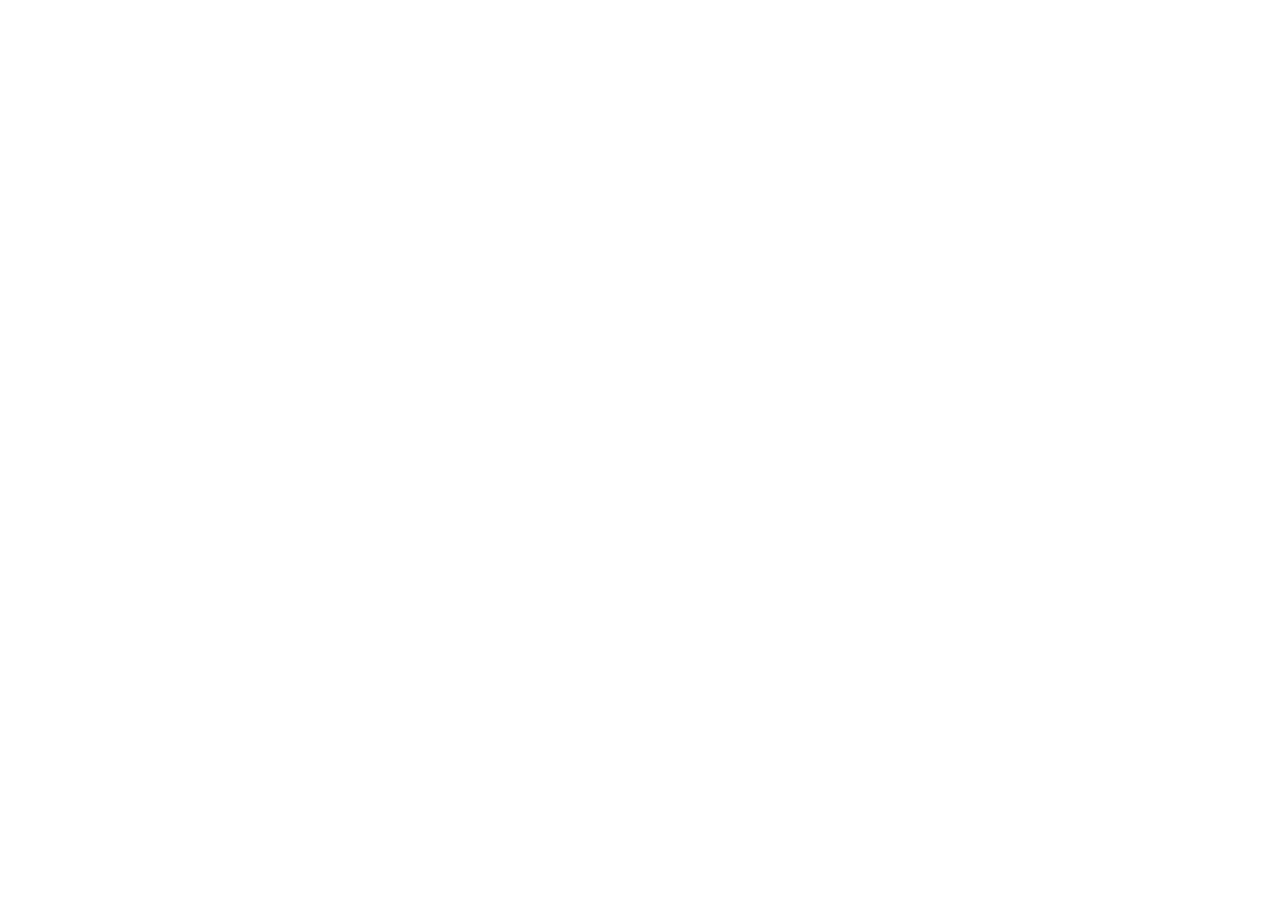
==== commit f9954751: "web_편의성 업데이트 웹페이지 변경 html/css 폴더로 나누고 컴포넌트 구조로 짜서 유지 보수 쉽게 변경. 기능마다 종속성 제거해서 앞의 처리가 뒤에 영향을 미치거나. 오류 " ====
--- a/pano360_web/static/index.html
+++ b/pano360_web/static/index.html
@@ -4,255 +4,26 @@
 <meta charset="utf-8">
 <meta name="viewport" content="width=device-width, initial-scale=1">
 <title>Pano360 Studio</title>
-<link rel="stylesheet" href="/static/style.css">
+<link rel="stylesheet" href="/static/css/main.css">
 </head>
 <body>
-<header>
-  <h1>Pano360 Studio <span class="muted" style="font-weight:400;font-size:12px">사진 → LLM 프롬프트 → 360 이미지</span></h1>
-  <div class="chips" id="chips"></div>
-</header>
+<!-- 화면 틀만 둠. 각 단계 마크업은 static/html/*.html, 동작은 static/js/components/*.js -->
+<div data-partial="header"></div>
 
 <div class="wrap">
 <main>
-  <section class="card">
-    <h2><span class="step">1</span>사진 올리기</h2>
-    <div id="drop">사진을 끌어다 놓거나 클릭해서 선택<input id="file" type="file" accept="image/*" hidden></div>
-    <div class="src hidden" id="srcbox">
-      <img id="srcimg" alt="">
-      <div style="flex:1">
-        <div id="srcinfo" class="muted"></div>
-        <div id="erpbox" class="note hidden">
-          <b>이미 360(2:1) 이미지예요.</b>
-          <div class="row" style="margin-top:8px;align-items:center">
-            <div style="flex:0 0 auto"><button class="primary" id="importbtn">생성 없이 이 이미지로 바로 다음 단계</button></div>
-            <div style="flex:1 1 240px;font-size:12px" class="muted" id="importstate">ComfyUI 없이 바로 5·6단계(움직일 곳·프롬프트·범위 칠하기·영상)로 가요. 이미 화질을 올린 360 이면 이걸 쓰세요.</div>
-          </div>
-          <div style="margin-top:10px">또는 <b>Quest 3용 8K 화질 개선</b>만 (이음새 패딩 → AI 업스케일 → 블렌드 → 디더, ComfyUI 필요):</div>
-          <div class="row" style="margin-top:10px;align-items:center">
-            <div style="flex:0 0 240px"><select id="backend2"></select></div>
-            <div style="flex:0 0 auto"><button class="primary" id="enhance">8K 화질 개선 실행</button></div>
-            <div style="flex:0 0 auto"><button id="polebtn2" title="발밑·하늘 꼭대기를 다시 그린 뒤 8K 화질 개선">발밑·하늘 보정 + 8K</button></div>
-          </div>
-          <div class="muted" style="font-size:12px;margin-top:6px">일반 사진처럼 다시 360으로 만들고 싶으면 아래 분석을 그대로 써도 돼요(권장하지 않음).</div>
-        </div>
-        <label style="margin-top:10px">작업자 메모 (선택 · 장소명, 강조할 요소, 피할 것 등)</label>
-        <input id="note" placeholder="예: 순천 승선교, 계곡 물소리 느낌. 사람은 넣지 말 것">
-        <div class="row" style="margin-top:10px;align-items:center">
-          <div style="flex:0 0 220px"><select id="model" title="분석 모델"></select></div>
-          <div style="flex:0 0 auto"><button class="primary" id="analyze">LLM으로 프롬프트 분석</button></div>
-        </div>
-        <span id="anstate" class="muted" style="margin-left:8px"></span>
-      </div>
-    </div>
-  </section>
-
-  <section class="card hidden" id="anacard">
-    <h2><span class="step">2</span>분석 결과 · 배치</h2>
-    <div class="note" id="summary"></div>
-    <div class="note warn" id="tips"></div>
-    <div class="row" style="margin-top:14px">
-      <div><label>yaw (° · +오른쪽)</label><input type="number" id="yaw" step="1"></div>
-      <div><label>pitch (° · +위)</label><input type="number" id="pitch" step="0.5"></div>
-      <div><label>가로 화각 hFOV (°) <span id="hfovsrc"></span></label><input type="number" id="hfov" step="1" min="10" max="170"></div>
-      <div><label>세로 화각 vFOV (비우면 자동)</label><input type="number" id="vfov" step="1"></div>
-    </div>
-    <div class="ctrl"><img id="ctrlimg" alt=""></div>
-    <div class="muted" style="font-size:12px;margin-top:6px">초록 부분을 AI가 채워요. 사진이 너무 크거나 작게 붙으면 hFOV를, 수평선이 기울어 보이면 pitch를 조정하세요.</div>
-  </section>
-
-  <section class="card hidden" id="promptcard">
-    <h2><span class="step">3</span>프롬프트 (수정 가능)</h2>
-    <label>1차 아웃페인트 · Positive <span class="muted">(LoRA 트리거 문장으로 시작해야 해요)</span></label>
-    <textarea id="p_pos"></textarea>
-    <label style="margin-top:10px">1차 아웃페인트 · Negative</label>
-    <textarea id="p_neg"></textarea>
-    <label style="margin-top:10px">이음새 복원 · Positive</label>
-    <textarea id="p_spos" style="min-height:70px"></textarea>
-    <label style="margin-top:10px">이음새 복원 · Negative</label>
-    <textarea id="p_sneg" style="min-height:60px"></textarea>
-    <details><summary>LLM 원본 응답 (재료)</summary><pre id="raw"></pre></details>
-    <details style="margin-top:6px"><summary>생성 설정 (화질 실험용 · 시드 고정하고 하나씩 바꿔 비교)</summary>
-      <div class="row" style="margin-top:8px">
-        <div><label>steps</label><input id="g_steps" type="number" min="10" max="60"></div>
-        <div><label>CFG <span class="muted">(낮추면 덜 과장·덜 쨍함)</span></label><input id="g_cfg" type="number" step="0.1" min="1" max="8"></div>
-        <div><label>LoRA 강도</label><input id="g_lora" type="number" step="0.05" min="0" max="1.5"></div>
-        <div><label>이음새 denoise</label><input id="g_seam" type="number" step="0.05" min="0.3" max="1"></div>
-      </div>
-    </details>
-
-    <div class="row" style="margin-top:14px">
-      <div><label>실행 위치</label><select id="backend"></select></div>
-      <div><label>시드 (1차)</label><input id="seed1" placeholder="비우면 랜덤"></div>
-      <div><label>시드 (이음새)</label><input id="seed2" placeholder="비우면 랜덤"></div>
-      <div><button class="primary" id="gen" style="width:100%">360 이미지 생성</button></div>
-    </div>
-    <div class="row" style="margin-top:6px;align-items:center">
-      <div style="flex:0 0 auto"><button id="mcheck" title="고른 실행 위치에 필요한 모델(LoRA·업스케일러·LTX)이 다 있는지 확인">모델 점검</button></div>
-      <div class="muted" style="font-size:12px">Comfy Cloud 에 없는 LoRA 는 Cloud 의 Models → Import 에 링크를 넣어 가져와요.</div>
-    </div>
-    <div id="mcheckout" class="mcheck hidden"></div>
-  </section>
-
-  <section class="card hidden" id="jobcard">
-    <h2><span class="step">4</span>결과</h2>
-    <div id="jobtext" class="muted"></div>
-    <div class="bar"><i id="bar"></i></div>
-    <canvas id="viewer" title="미리보기 화면 (드래그로 둘러보기 · 휠로 확대). 저장은 아래 '360 이미지 다운로드' 버튼을 쓰세요"></canvas>
-    <div class="results" id="results" style="margin-top:12px"></div>
-    <div id="attempts" style="margin-top:12px"></div>
-  </section>
-
-  <section class="card hidden" id="motioncard">
-    <h2><span class="step">5</span>움직일 곳(마스크) · 영상 프롬프트 <span class="muted" id="mtarget" style="font-weight:400"></span></h2>
-    <div class="note">LLM 이 결과 360 과 생성 프롬프트를 보고 물·구름·나뭇잎처럼 움직이면 살아나는 곳을 고르고,
-      영역(마스크)과 영상 모델(LTX 등)용 프롬프트를 만들어요. 영상 생성은 ComfyUI 에서 해요.</div>
-    <label style="margin-top:10px">작업자 메모 (선택 · 움직이고 싶은 것, 피할 것)</label>
-    <input id="mnote" placeholder="예: 연못 물결과 버드나무만. 구름은 움직이지 말 것">
-    <div class="row" style="margin-top:10px;align-items:center">
-      <div style="flex:0 0 220px"><select id="mmodel" title="분석 모델"></select></div>
-      <div style="flex:0 0 auto"><button class="primary" id="mplan">움직일 곳 찾기 (LLM)</button></div>
-      <div style="flex:1 1 200px" id="mstate" class="muted"></div>
-    </div>
-    <div id="mbody" class="hidden">
-      <div class="note" id="msummary"></div>
-      <div class="mltx">
-        <div class="row" style="align-items:center">
-          <div style="flex:1 1 300px"><b>영상 프롬프트 · 360 전체</b>
-            <span class="muted" style="font-size:12px">— 360 이미지를 그대로 이미지→영상 모델에 넣을 때. 원본은 거의 그대로, 물·폭포처럼 고른 것만 잔잔하게.</span></div>
-          <div style="flex:0 0 260px"><select id="mltxfor" title="쓸 모델">
-            <option value="wan">Wan 2.2 (TI2V 5B · 가벼움)</option>
-            <option value="ltx">LTX-2.3 + Cinemagraph LoRA (트리거 포함)</option></select></div>
-        </div>
-        <label style="margin-top:8px">Positive</label>
-        <textarea id="mltxpos" style="min-height:120px"></textarea>
-        <label style="margin-top:8px">Negative</label>
-        <textarea id="mltxneg" style="min-height:70px"></textarea>
-        <div class="row" style="margin-top:8px;align-items:center">
-          <div style="flex:0 0 auto"><button class="primary" id="mltxcp">Positive 복사</button></div>
-          <div style="flex:0 0 auto"><button id="mltxcn">Negative 복사</button></div>
-          <div class="muted" id="mltxnote" style="flex:1 1 200px;font-size:12px"></div>
-        </div>
-      </div>
-      <div class="mpick" id="mpick">
-        <img id="moverlay" alt="움직일 영역 미리보기 (밝은 곳만 움직임)" class="moverlay" draggable="false">
-        <div id="mdrag" class="mdrag hidden"></div>
-      </div>
-      <div class="muted" style="font-size:12px">LLM 이 고른 움직일 곳이에요(프롬프트에 들어가요). 영역별 화면·프롬프트는 잘라서 LTX 에 넣을 때 써요.
-        <b>마우스로 끌어서</b> 새 영역을 고를 수 있어요 <span id="mpickmode"></span></div>
-      <div id="mregions"></div>
-      <div class="row" style="margin-top:12px;align-items:center">
-        <div style="flex:0 0 auto"><button id="madd">영역 추가</button></div>
-        <div style="flex:0 0 auto"><button class="primary" id="msave">수정 반영</button></div>
-        <div style="flex:0 0 auto"><button id="mcopy">프롬프트 JSON 복사</button></div>
-        <div class="muted" id="mmeta" style="flex:1 1 200px;font-size:12px"></div>
-      </div>
-
-    </div>
-  </section>
-
-  <section class="card hidden" id="eventcard">
-    <h2><span class="step">6</span>사건 연출 · 프롬프트와 움직일 범위 <span class="muted" id="etarget" style="font-weight:400"></span></h2>
-    <div class="note">잔잔하게 시작 → 물이 넘쳐 화면을 덮음 → 다시 잔잔하게 끝. LLM 이 연출과 영상 프롬프트를 만들고,
-      360 위에 움직일 범위를 칠해 마스크 PNG 로 받아요. 영상 생성은 ComfyUI(LTX) 에서 해요.</div>
-    <label style="margin-top:10px">작업자 메모 (선택 · 원하는 연출)</label>
-    <input id="enote" placeholder="예: 다리 아래로 폭포 물이 불어나 앞쪽 바위 위로 넘쳐 밀려왔다가 빠짐">
-    <div class="row" style="margin-top:10px;align-items:center">
-      <div style="flex:0 0 120px"><select id="esec" title="길이"><option value="4">4초</option><option value="5" selected>5초</option><option value="6">6초</option></select></div>
-      <div style="flex:0 0 auto"><button class="primary" id="eplan">사건 만들기 (LLM)</button></div>
-      <div style="flex:1 1 200px" id="estate" class="muted"></div>
-    </div>
-    <div id="ebody" class="hidden">
-      <div class="note" id="esummary"></div>
-      <div class="mgrid" style="margin-top:10px">
-        <div class="mcrop"><a id="eviewa" target="_blank"><img id="eview" alt="사건 화면"></a>
-          <div class="muted" style="font-size:12px">영상 모델에 넣을 사건 화면 (16:9) · <a id="eviewdl" download>PNG 받기</a></div>
-          <img id="eoverlay" alt="360 위치" class="moverlay" style="margin-top:8px"></div>
-        <div>
-          <div class="row">
-            <div><label>yaw (°)</label><input id="e_yaw" type="number" step="1"></div>
-            <div><label>pitch (°)</label><input id="e_pitch" type="number" step="1"></div>
-            <div><label>가로 화각 (°)</label><input id="e_hfov" type="number" step="1" min="60" max="140"></div>
-          </div>
-          <label>시작 (잔잔, 영어)</label><input id="e_calm_start">
-          <label>사건 (영어, 시간 순서)</label><textarea id="e_event" style="min-height:70px"></textarea>
-          <label>절정 (영어)</label><input id="e_peak">
-          <label>끝 (다시 잔잔, 영어)</label><input id="e_calm_end">
-          <label>제자리에 있어야 할 것 (영어)</label><input id="e_keep">
-          <label style="margin-top:8px">Positive <span class="muted">(위 칸을 고치면 '수정 반영' 때 다시 만들어요)</span></label>
-          <textarea id="e_pos" style="min-height:120px"></textarea>
-          <label style="margin-top:8px">Negative</label>
-          <textarea id="e_neg" style="min-height:60px"></textarea>
-          <div class="row" style="margin-top:8px;align-items:center">
-            <div style="flex:0 0 auto"><button class="primary" id="esave">수정 반영</button></div>
-            <div style="flex:0 0 auto"><button id="ecp">Positive 복사</button></div>
-          </div>
-          <div class="muted" id="emeta" style="font-size:12px;margin-top:6px"></div>
-        </div>
-      </div>
-    </div>
-      <div class="mrender" id="eltx">
-        <b>움직일 범위 (마스크)</b>
-        <div class="muted" style="font-size:12px;margin-top:4px">360 그림 위에 움직일 곳을 칠하고 '범위 저장' → 마스크 PNG(2048×1024, 흰색 = 움직일 곳)를 받아 ComfyUI 에 쓰세요. 좌우 끝은 이어져요.</div>
-        <div class="mpaint" id="epaint" style="margin-top:8px">
-          <img id="embase" class="moverlay" alt="결과 360" draggable="false">
-          <canvas id="emask" width="1024" height="512"></canvas>
-        </div>
-        <div class="row" style="margin-top:6px;align-items:center">
-          <div style="flex:0 0 220px"><label style="display:inline">붓 크기 <input id="ebrush" type="range" min="6" max="160" value="40" style="width:120px;vertical-align:middle"></label></div>
-          <div style="flex:0 0 auto"><button id="eerase">지우개</button></div>
-          <div style="flex:0 0 auto"><button id="eclear">전체 지우기</button></div>
-          <div style="flex:0 0 auto"><button class="primary" id="emsave">범위 저장</button></div>
-          <div style="flex:0 0 auto"><a id="emdl" class="hidden" download><button>마스크 PNG 받기</button></a></div>
-          <div style="flex:1 1 200px" id="emstate" class="muted"></div>
-        </div>
-      </div>
-
-      <div class="mrender">
-        <b>360 전체 영상 프롬프트</b> <span class="muted" style="font-size:12px">— LTX-2.3 + 360 LoRA 에 360 이미지를 그대로 넣을 때 ('사건 만들기'를 하면 그 내용이 들어가요)</span>
-        <label style="margin-top:8px">Positive</label>
-        <textarea id="eltxpos" style="min-height:100px"></textarea>
-        <label style="margin-top:8px">Negative</label>
-        <textarea id="eltxneg" style="min-height:60px"></textarea>
-        <div class="row" style="margin-top:8px;align-items:center">
-          <div style="flex:0 0 auto"><button class="primary" id="eltxcp">Positive 복사</button></div>
-          <div style="flex:0 0 auto"><button id="eltxcn">Negative 복사</button></div>
-          <div style="flex:1 1 200px" id="eltxstate" class="muted"></div>
-        </div>
-      </div>
-
-      <div class="mrender" id="evid">
-        <b>영상 만들기 — 노드 파일로</b>
-        <div class="muted" style="font-size:12px;margin-top:4px">화질 올린 이 360 + 위에서 칠한 범위 + 위 프롬프트를 노드 파일
-          (<code>video_nodes/retest.json</code>, config <code>video_template</code>)에 <b>값만 넣어</b> 그대로 실행해요.
-          노드가 사각 마스크(SolidMask·MaskComposite)면 칠한 범위를 감싸는 좌표를, 마스크 그림(LoadImage)이면 그림을 넣어요.
-          값 넣은 노드 파일도 받을 수 있어요(ComfyUI 에서 그대로 열림). 보통 5~15분.</div>
-        <div class="row" style="margin-top:10px;align-items:flex-end">
-          <div style="flex:0 0 220px"><label>실행 위치</label><select id="evbackend"></select></div>
-          <div style="flex:0 0 100px"><label>길이</label><select id="evsec"><option value="3">3초</option><option value="4" selected>4초</option><option value="5">5초</option><option value="6">6초</option><option value="8">8초</option><option value="10">10초</option><option value="12">12초</option><option value="14">14초</option></select></div>
-          <div style="flex:0 0 120px"><label>360 LoRA 세기</label><input id="evlora" type="number" min="0" max="1.2" step="0.1" value="0.6"></div>
-          <div style="flex:0 0 auto"><button class="primary" id="evgo">영상 만들기</button></div>
-          <div style="flex:1 1 200px" id="evstate" class="muted"></div>
-        </div>
-        <div id="evout" class="hidden" style="margin-top:10px">
-          <video id="evvideo" controls loop playsinline class="mvideo"></video>
-          <div class="row" style="margin-top:8px;align-items:center">
-            <a id="evdl" download style="flex:0 0 auto"><button class="primary">영상 받기 (물소리 포함)</button></a>
-            <a id="evdl2" download style="flex:0 0 auto"><button>무음 영상 받기</button></a>
-            <div id="evinfo" class="muted" style="flex:1 1 200px;font-size:12px"></div>
-          </div>
-        </div>
-      </div>
-  </section>
+  <div data-partial="upload"></div>
+  <div data-partial="analysis"></div>
+  <div data-partial="prompts"></div>
+  <div data-partial="result"></div>
+  <div data-partial="motion"></div>
+  <div data-partial="event"></div>
 </main>
-
 <aside>
-  <div class="card runs">
-    <h2>최근 작업</h2>
-    <div id="runs" class="muted">불러오는 중…</div>
-  </div>
+  <div data-partial="runs"></div>
 </aside>
 </div>
 
-<script type="module" src="/static/app.js"></script>
+<script type="module" src="/static/js/main.js"></script>
 </body>
 </html>
